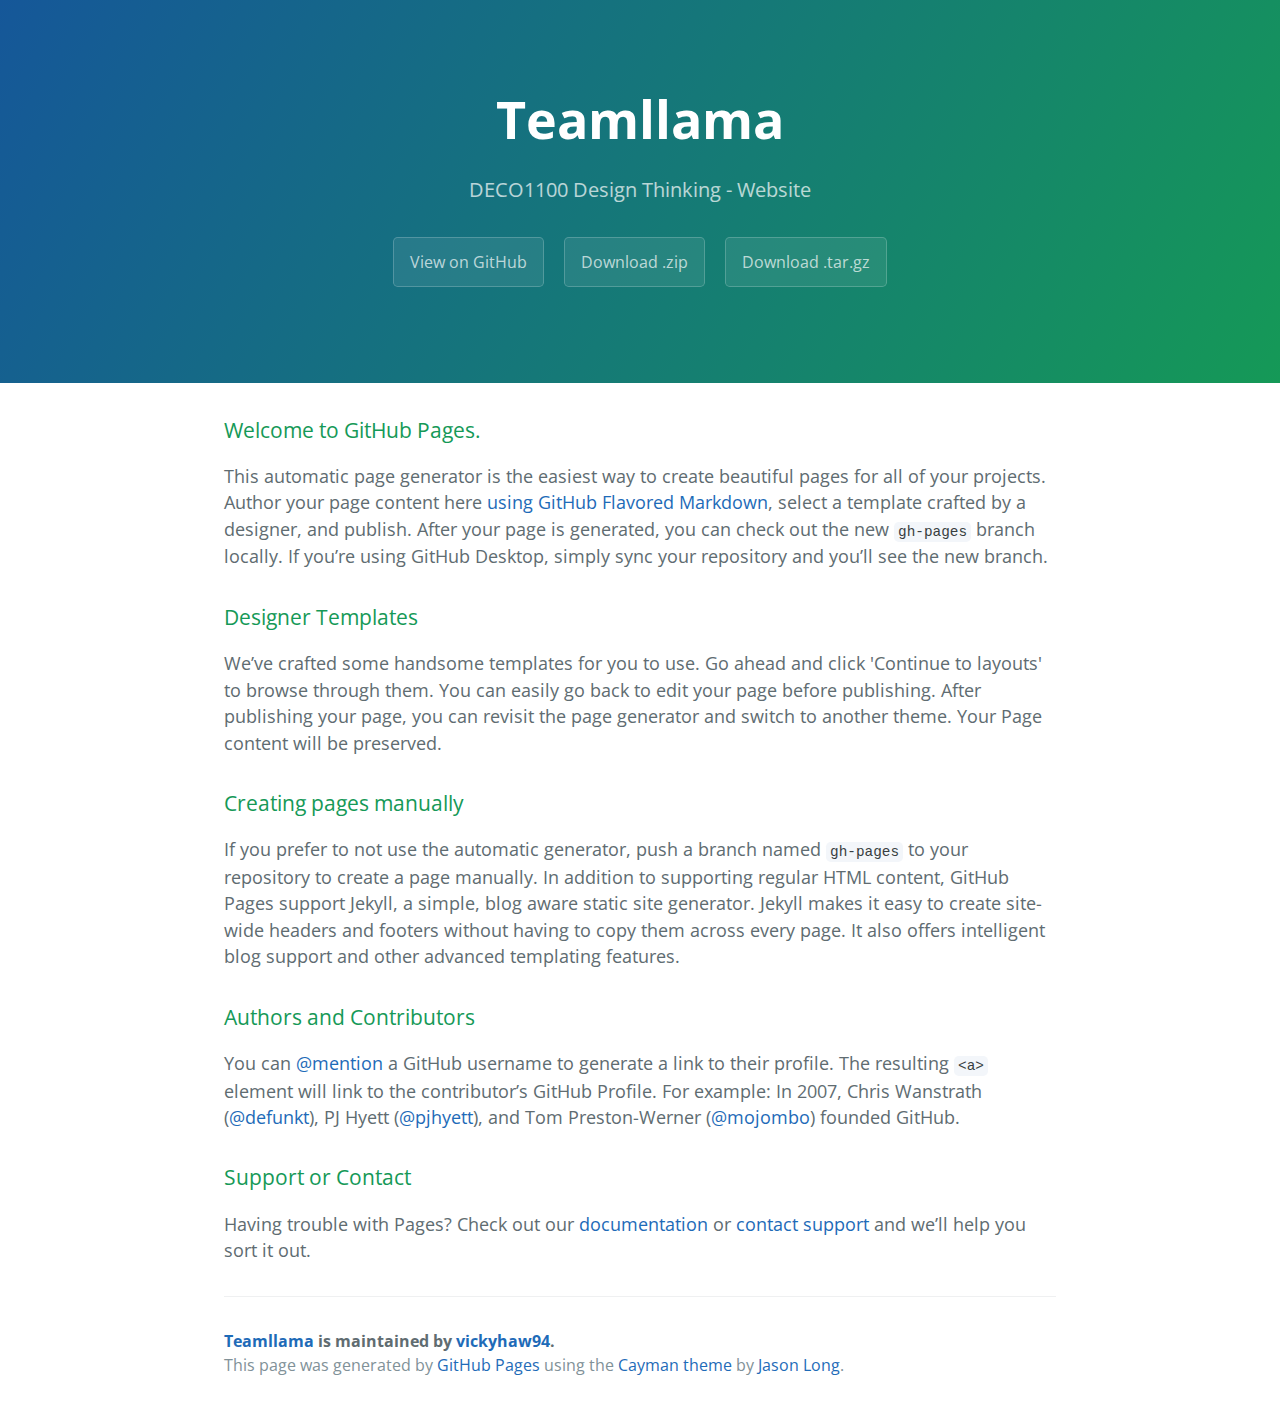
==== index.html @ f43b62ed "Create gh-pages branch via GitHub" ====
<!DOCTYPE html>
<html lang="en-us">
  <head>
    <meta charset="UTF-8">
    <title>Teamllama by vickyhaw94</title>
    <meta name="viewport" content="width=device-width, initial-scale=1">
    <link rel="stylesheet" type="text/css" href="stylesheets/normalize.css" media="screen">
    <link href='https://fonts.googleapis.com/css?family=Open+Sans:400,700' rel='stylesheet' type='text/css'>
    <link rel="stylesheet" type="text/css" href="stylesheets/stylesheet.css" media="screen">
    <link rel="stylesheet" type="text/css" href="stylesheets/github-light.css" media="screen">
  </head>
  <body>
    <section class="page-header">
      <h1 class="project-name">Teamllama</h1>
      <h2 class="project-tagline">DECO1100 Design Thinking - Website </h2>
      <a href="https://github.com/vickyhaw94/TeamLlama" class="btn">View on GitHub</a>
      <a href="https://github.com/vickyhaw94/TeamLlama/zipball/master" class="btn">Download .zip</a>
      <a href="https://github.com/vickyhaw94/TeamLlama/tarball/master" class="btn">Download .tar.gz</a>
    </section>

    <section class="main-content">
      <h3>
<a id="welcome-to-github-pages" class="anchor" href="#welcome-to-github-pages" aria-hidden="true"><span aria-hidden="true" class="octicon octicon-link"></span></a>Welcome to GitHub Pages.</h3>

<p>This automatic page generator is the easiest way to create beautiful pages for all of your projects. Author your page content here <a href="https://guides.github.com/features/mastering-markdown/">using GitHub Flavored Markdown</a>, select a template crafted by a designer, and publish. After your page is generated, you can check out the new <code>gh-pages</code> branch locally. If you’re using GitHub Desktop, simply sync your repository and you’ll see the new branch.</p>

<h3>
<a id="designer-templates" class="anchor" href="#designer-templates" aria-hidden="true"><span aria-hidden="true" class="octicon octicon-link"></span></a>Designer Templates</h3>

<p>We’ve crafted some handsome templates for you to use. Go ahead and click 'Continue to layouts' to browse through them. You can easily go back to edit your page before publishing. After publishing your page, you can revisit the page generator and switch to another theme. Your Page content will be preserved.</p>

<h3>
<a id="creating-pages-manually" class="anchor" href="#creating-pages-manually" aria-hidden="true"><span aria-hidden="true" class="octicon octicon-link"></span></a>Creating pages manually</h3>

<p>If you prefer to not use the automatic generator, push a branch named <code>gh-pages</code> to your repository to create a page manually. In addition to supporting regular HTML content, GitHub Pages support Jekyll, a simple, blog aware static site generator. Jekyll makes it easy to create site-wide headers and footers without having to copy them across every page. It also offers intelligent blog support and other advanced templating features.</p>

<h3>
<a id="authors-and-contributors" class="anchor" href="#authors-and-contributors" aria-hidden="true"><span aria-hidden="true" class="octicon octicon-link"></span></a>Authors and Contributors</h3>

<p>You can <a href="https://help.github.com/articles/basic-writing-and-formatting-syntax/#mentioning-users-and-teams" class="user-mention">@mention</a> a GitHub username to generate a link to their profile. The resulting <code>&lt;a&gt;</code> element will link to the contributor’s GitHub Profile. For example: In 2007, Chris Wanstrath (<a href="https://github.com/defunkt" class="user-mention">@defunkt</a>), PJ Hyett (<a href="https://github.com/pjhyett" class="user-mention">@pjhyett</a>), and Tom Preston-Werner (<a href="https://github.com/mojombo" class="user-mention">@mojombo</a>) founded GitHub.</p>

<h3>
<a id="support-or-contact" class="anchor" href="#support-or-contact" aria-hidden="true"><span aria-hidden="true" class="octicon octicon-link"></span></a>Support or Contact</h3>

<p>Having trouble with Pages? Check out our <a href="https://help.github.com/pages">documentation</a> or <a href="https://github.com/contact">contact support</a> and we’ll help you sort it out.</p>

      <footer class="site-footer">
        <span class="site-footer-owner"><a href="https://github.com/vickyhaw94/TeamLlama">Teamllama</a> is maintained by <a href="https://github.com/vickyhaw94">vickyhaw94</a>.</span>

        <span class="site-footer-credits">This page was generated by <a href="https://pages.github.com">GitHub Pages</a> using the <a href="https://github.com/jasonlong/cayman-theme">Cayman theme</a> by <a href="https://twitter.com/jasonlong">Jason Long</a>.</span>
      </footer>

    </section>

  
  </body>
</html>
---- stylesheets/stylesheet.css ----
* {
  box-sizing: border-box; }

body {
  padding: 0;
  margin: 0;
  font-family: "Open Sans", "Helvetica Neue", Helvetica, Arial, sans-serif;
  font-size: 16px;
  line-height: 1.5;
  color: #606c71; }

a {
  color: #1e6bb8;
  text-decoration: none; }
  a:hover {
    text-decoration: underline; }

.btn {
  display: inline-block;
  margin-bottom: 1rem;
  color: rgba(255, 255, 255, 0.7);
  background-color: rgba(255, 255, 255, 0.08);
  border-color: rgba(255, 255, 255, 0.2);
  border-style: solid;
  border-width: 1px;
  border-radius: 0.3rem;
  transition: color 0.2s, background-color 0.2s, border-color 0.2s; }
  .btn + .btn {
    margin-left: 1rem; }

.btn:hover {
  color: rgba(255, 255, 255, 0.8);
  text-decoration: none;
  background-color: rgba(255, 255, 255, 0.2);
  border-color: rgba(255, 255, 255, 0.3); }

@media screen and (min-width: 64em) {
  .btn {
    padding: 0.75rem 1rem; } }

@media screen and (min-width: 42em) and (max-width: 64em) {
  .btn {
    padding: 0.6rem 0.9rem;
    font-size: 0.9rem; } }

@media screen and (max-width: 42em) {
  .btn {
    display: block;
    width: 100%;
    padding: 0.75rem;
    font-size: 0.9rem; }
    .btn + .btn {
      margin-top: 1rem;
      margin-left: 0; } }

.page-header {
  color: #fff;
  text-align: center;
  background-color: #159957;
  background-image: linear-gradient(120deg, #155799, #159957); }

@media screen and (min-width: 64em) {
  .page-header {
    padding: 5rem 6rem; } }

@media screen and (min-width: 42em) and (max-width: 64em) {
  .page-header {
    padding: 3rem 4rem; } }

@media screen and (max-width: 42em) {
  .page-header {
    padding: 2rem 1rem; } }

.project-name {
  margin-top: 0;
  margin-bottom: 0.1rem; }

@media screen and (min-width: 64em) {
  .project-name {
    font-size: 3.25rem; } }

@media screen and (min-width: 42em) and (max-width: 64em) {
  .project-name {
    font-size: 2.25rem; } }

@media screen and (max-width: 42em) {
  .project-name {
    font-size: 1.75rem; } }

.project-tagline {
  margin-bottom: 2rem;
  font-weight: normal;
  opacity: 0.7; }

@media screen and (min-width: 64em) {
  .project-tagline {
    font-size: 1.25rem; } }

@media screen and (min-width: 42em) and (max-width: 64em) {
  .project-tagline {
    font-size: 1.15rem; } }

@media screen and (max-width: 42em) {
  .project-tagline {
    font-size: 1rem; } }

.main-content :first-child {
  margin-top: 0; }
.main-content img {
  max-width: 100%; }
.main-content h1, .main-content h2, .main-content h3, .main-content h4, .main-content h5, .main-content h6 {
  margin-top: 2rem;
  margin-bottom: 1rem;
  font-weight: normal;
  color: #159957; }
.main-content p {
  margin-bottom: 1em; }
.main-content code {
  padding: 2px 4px;
  font-family: Consolas, "Liberation Mono", Menlo, Courier, monospace;
  font-size: 0.9rem;
  color: #383e41;
  background-color: #f3f6fa;
  border-radius: 0.3rem; }
.main-content pre {
  padding: 0.8rem;
  margin-top: 0;
  margin-bottom: 1rem;
  font: 1rem Consolas, "Liberation Mono", Menlo, Courier, monospace;
  color: #567482;
  word-wrap: normal;
  background-color: #f3f6fa;
  border: solid 1px #dce6f0;
  border-radius: 0.3rem; }
  .main-content pre > code {
    padding: 0;
    margin: 0;
    font-size: 0.9rem;
    color: #567482;
    word-break: normal;
    white-space: pre;
    background: transparent;
    border: 0; }
.main-content .highlight {
  margin-bottom: 1rem; }
  .main-content .highlight pre {
    margin-bottom: 0;
    word-break: normal; }
.main-content .highlight pre, .main-content pre {
  padding: 0.8rem;
  overflow: auto;
  font-size: 0.9rem;
  line-height: 1.45;
  border-radius: 0.3rem; }
.main-content pre code, .main-content pre tt {
  display: inline;
  max-width: initial;
  padding: 0;
  margin: 0;
  overflow: initial;
  line-height: inherit;
  word-wrap: normal;
  background-color: transparent;
  border: 0; }
  .main-content pre code:before, .main-content pre code:after, .main-content pre tt:before, .main-content pre tt:after {
    content: normal; }
.main-content ul, .main-content ol {
  margin-top: 0; }
.main-content blockquote {
  padding: 0 1rem;
  margin-left: 0;
  color: #819198;
  border-left: 0.3rem solid #dce6f0; }
  .main-content blockquote > :first-child {
    margin-top: 0; }
  .main-content blockquote > :last-child {
    margin-bottom: 0; }
.main-content table {
  display: block;
  width: 100%;
  overflow: auto;
  word-break: normal;
  word-break: keep-all; }
  .main-content table th {
    font-weight: bold; }
  .main-content table th, .main-content table td {
    padding: 0.5rem 1rem;
    border: 1px solid #e9ebec; }
.main-content dl {
  padding: 0; }
  .main-content dl dt {
    padding: 0;
    margin-top: 1rem;
    font-size: 1rem;
    font-weight: bold; }
  .main-content dl dd {
    padding: 0;
    margin-bottom: 1rem; }
.main-content hr {
  height: 2px;
  padding: 0;
  margin: 1rem 0;
  background-color: #eff0f1;
  border: 0; }

@media screen and (min-width: 64em) {
  .main-content {
    max-width: 64rem;
    padding: 2rem 6rem;
    margin: 0 auto;
    font-size: 1.1rem; } }

@media screen and (min-width: 42em) and (max-width: 64em) {
  .main-content {
    padding: 2rem 4rem;
    font-size: 1.1rem; } }

@media screen and (max-width: 42em) {
  .main-content {
    padding: 2rem 1rem;
    font-size: 1rem; } }

.site-footer {
  padding-top: 2rem;
  margin-top: 2rem;
  border-top: solid 1px #eff0f1; }

.site-footer-owner {
  display: block;
  font-weight: bold; }

.site-footer-credits {
  color: #819198; }

@media screen and (min-width: 64em) {
  .site-footer {
    font-size: 1rem; } }

@media screen and (min-width: 42em) and (max-width: 64em) {
  .site-footer {
    font-size: 1rem; } }

@media screen and (max-width: 42em) {
  .site-footer {
    font-size: 0.9rem; } }
---- stylesheets/github-light.css ----
/*
   Copyright 2014 GitHub Inc.

   Licensed under the Apache License, Version 2.0 (the "License");
   you may not use this file except in compliance with the License.
   You may obtain a copy of the License at

       http://www.apache.org/licenses/LICENSE-2.0

   Unless required by applicable law or agreed to in writing, software
   distributed under the License is distributed on an "AS IS" BASIS,
   WITHOUT WARRANTIES OR CONDITIONS OF ANY KIND, either express or implied.
   See the License for the specific language governing permissions and
   limitations under the License.

*/

.pl-c /* comment */ {
  color: #969896;
}

.pl-c1      /* constant, markup.raw, meta.diff.header, meta.module-reference, meta.property-name, support, support.constant, support.variable, variable.other.constant */,
.pl-s .pl-v /* string variable */ {
  color: #0086b3;
}

.pl-e  /* entity */,
.pl-en /* entity.name */ {
  color: #795da3;
}

.pl-s .pl-s1 /* string source */,
.pl-smi      /* storage.modifier.import, storage.modifier.package, storage.type.java, variable.other, variable.parameter.function */ {
  color: #333;
}

.pl-ent /* entity.name.tag */ {
  color: #63a35c;
}

.pl-k /* keyword, storage, storage.type */ {
  color: #a71d5d;
}

.pl-pds              /* punctuation.definition.string, string.regexp.character-class */,
.pl-s                /* string */,
.pl-s .pl-pse .pl-s1 /* string punctuation.section.embedded source */,
.pl-sr               /* string.regexp */,
.pl-sr .pl-cce       /* string.regexp constant.character.escape */,
.pl-sr .pl-sra       /* string.regexp string.regexp.arbitrary-repitition */,
.pl-sr .pl-sre       /* string.regexp source.ruby.embedded */ {
  color: #183691;
}

.pl-v /* variable */ {
  color: #ed6a43;
}

.pl-id /* invalid.deprecated */ {
  color: #b52a1d;
}

.pl-ii /* invalid.illegal */ {
  background-color: #b52a1d;
  color: #f8f8f8;
}

.pl-sr .pl-cce /* string.regexp constant.character.escape */ {
  color: #63a35c;
  font-weight: bold;
}

.pl-ml /* markup.list */ {
  color: #693a17;
}

.pl-mh        /* markup.heading */,
.pl-mh .pl-en /* markup.heading entity.name */,
.pl-ms        /* meta.separator */ {
  color: #1d3e81;
  font-weight: bold;
}

.pl-mq /* markup.quote */ {
  color: #008080;
}

.pl-mi /* markup.italic */ {
  color: #333;
  font-style: italic;
}

.pl-mb /* markup.bold */ {
  color: #333;
  font-weight: bold;
}

.pl-md /* markup.deleted, meta.diff.header.from-file */ {
  background-color: #ffecec;
  color: #bd2c00;
}

.pl-mi1 /* markup.inserted, meta.diff.header.to-file */ {
  background-color: #eaffea;
  color: #55a532;
}

.pl-mdr /* meta.diff.range */ {
  color: #795da3;
  font-weight: bold;
}

.pl-mo /* meta.output */ {
  color: #1d3e81;
}
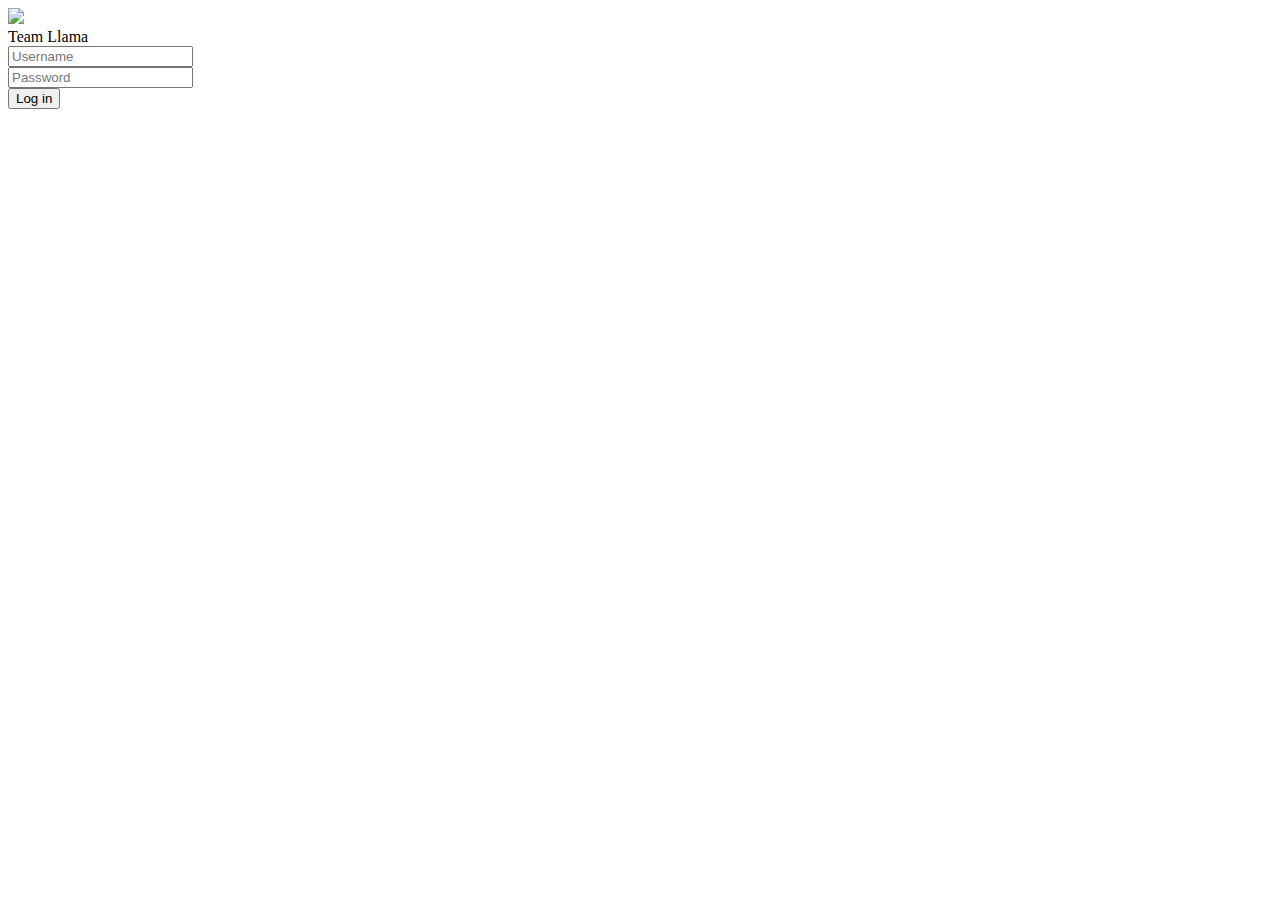
==== commit c33e30db: "test" ====
--- a/index.html
+++ b/index.html
@@ -1,57 +1,54 @@
 <!DOCTYPE html>
-<html lang="en-us">
-  <head>
-    <meta charset="UTF-8">
-    <title>Teamllama by vickyhaw94</title>
-    <meta name="viewport" content="width=device-width, initial-scale=1">
-    <link rel="stylesheet" type="text/css" href="stylesheets/normalize.css" media="screen">
-    <link href='https://fonts.googleapis.com/css?family=Open+Sans:400,700' rel='stylesheet' type='text/css'>
-    <link rel="stylesheet" type="text/css" href="stylesheets/stylesheet.css" media="screen">
-    <link rel="stylesheet" type="text/css" href="stylesheets/github-light.css" media="screen">
-  </head>
-  <body>
-    <section class="page-header">
-      <h1 class="project-name">Teamllama</h1>
-      <h2 class="project-tagline">DECO1100 Design Thinking - Website </h2>
-      <a href="https://github.com/vickyhaw94/TeamLlama" class="btn">View on GitHub</a>
-      <a href="https://github.com/vickyhaw94/TeamLlama/zipball/master" class="btn">Download .zip</a>
-      <a href="https://github.com/vickyhaw94/TeamLlama/tarball/master" class="btn">Download .tar.gz</a>
-    </section>
+<html lang="en">
+<!--Head-->
+<head>
+	<?php
+		require 'all_require.php';
+	?>
+</head>
 
-    <section class="main-content">
-      <h3>
-<a id="welcome-to-github-pages" class="anchor" href="#welcome-to-github-pages" aria-hidden="true"><span aria-hidden="true" class="octicon octicon-link"></span></a>Welcome to GitHub Pages.</h3>
+<!--Body content-->
+<body>
+	
+<div class="container">    
+    <div class="login col-md-6 col-md-offset-3 col-sm-6 col-sm-offset-3"> 
+		<div class="index_image">
+			 <img src="img/llama.png">
+		</div>
+        <div class="panel panel-primary" >
+            <div class="panel-heading">
+                <div class="text-center">Team Llama</div>
+            </div>     
 
-<p>This automatic page generator is the easiest way to create beautiful pages for all of your projects. Author your page content here <a href="https://guides.github.com/features/mastering-markdown/">using GitHub Flavored Markdown</a>, select a template crafted by a designer, and publish. After your page is generated, you can check out the new <code>gh-pages</code> branch locally. If you’re using GitHub Desktop, simply sync your repository and you’ll see the new branch.</p>
+            <div class="panel-body" >
 
-<h3>
-<a id="designer-templates" class="anchor" href="#designer-templates" aria-hidden="true"><span aria-hidden="true" class="octicon octicon-link"></span></a>Designer Templates</h3>
+                <form name="form" id="form" class="form-horizontal" enctype="multipart/form-data" method="POST" action="login.php">
+                   
+                    <div class="input-group">
+						<span class="input-group-addon"><span class="glyphicon glyphicon-user" aria-hidden="true"></span></span>
+                        <input id="user" type="text" class="form-control" name="username"  placeholder="Username">                                        
+                    </div>
 
-<p>We’ve crafted some handsome templates for you to use. Go ahead and click 'Continue to layouts' to browse through them. You can easily go back to edit your page before publishing. After publishing your page, you can revisit the page generator and switch to another theme. Your Page content will be preserved.</p>
+                    <div class="input-group">
+                        <span class="input-group-addon"><i class="glyphicon glyphicon-lock"></i></span>
+                        <input id="password" type="password" class="form-control" name="password" placeholder="Password">
+                    </div>                                                                  
 
-<h3>
-<a id="creating-pages-manually" class="anchor" href="#creating-pages-manually" aria-hidden="true"><span aria-hidden="true" class="octicon octicon-link"></span></a>Creating pages manually</h3>
+                    <div class="form-group">
+                        <!-- Button -->
+                        <div class="col-sm-12 controls">
+                            <button type="submit" href="#" class="btn btn-primary pull-right"><i class="glyphicon glyphicon-log-in"></i> Log in</button>                          
+                        </div>
+                    </div>
 
-<p>If you prefer to not use the automatic generator, push a branch named <code>gh-pages</code> to your repository to create a page manually. In addition to supporting regular HTML content, GitHub Pages support Jekyll, a simple, blog aware static site generator. Jekyll makes it easy to create site-wide headers and footers without having to copy them across every page. It also offers intelligent blog support and other advanced templating features.</p>
+                </form>     
+            </div>                     
+        </div>  
+    </div>
+</div>
 
-<h3>
-<a id="authors-and-contributors" class="anchor" href="#authors-and-contributors" aria-hidden="true"><span aria-hidden="true" class="octicon octicon-link"></span></a>Authors and Contributors</h3>
-
-<p>You can <a href="https://help.github.com/articles/basic-writing-and-formatting-syntax/#mentioning-users-and-teams" class="user-mention">@mention</a> a GitHub username to generate a link to their profile. The resulting <code>&lt;a&gt;</code> element will link to the contributor’s GitHub Profile. For example: In 2007, Chris Wanstrath (<a href="https://github.com/defunkt" class="user-mention">@defunkt</a>), PJ Hyett (<a href="https://github.com/pjhyett" class="user-mention">@pjhyett</a>), and Tom Preston-Werner (<a href="https://github.com/mojombo" class="user-mention">@mojombo</a>) founded GitHub.</p>
-
-<h3>
-<a id="support-or-contact" class="anchor" href="#support-or-contact" aria-hidden="true"><span aria-hidden="true" class="octicon octicon-link"></span></a>Support or Contact</h3>
-
-<p>Having trouble with Pages? Check out our <a href="https://help.github.com/pages">documentation</a> or <a href="https://github.com/contact">contact support</a> and we’ll help you sort it out.</p>
-
-      <footer class="site-footer">
-        <span class="site-footer-owner"><a href="https://github.com/vickyhaw94/TeamLlama">Teamllama</a> is maintained by <a href="https://github.com/vickyhaw94">vickyhaw94</a>.</span>
-
-        <span class="site-footer-credits">This page was generated by <a href="https://pages.github.com">GitHub Pages</a> using the <a href="https://github.com/jasonlong/cayman-theme">Cayman theme</a> by <a href="https://twitter.com/jasonlong">Jason Long</a>.</span>
-      </footer>
-
-    </section>
-
-  
-  </body>
-</html>
+<!-- script references -->
+<script src="//ajax.googleapis.com/ajax/libs/jquery/2.0.2/jquery.min.js"></script>
+<script src="js/bootstrap.min.js"></script>
+</body>
+</html>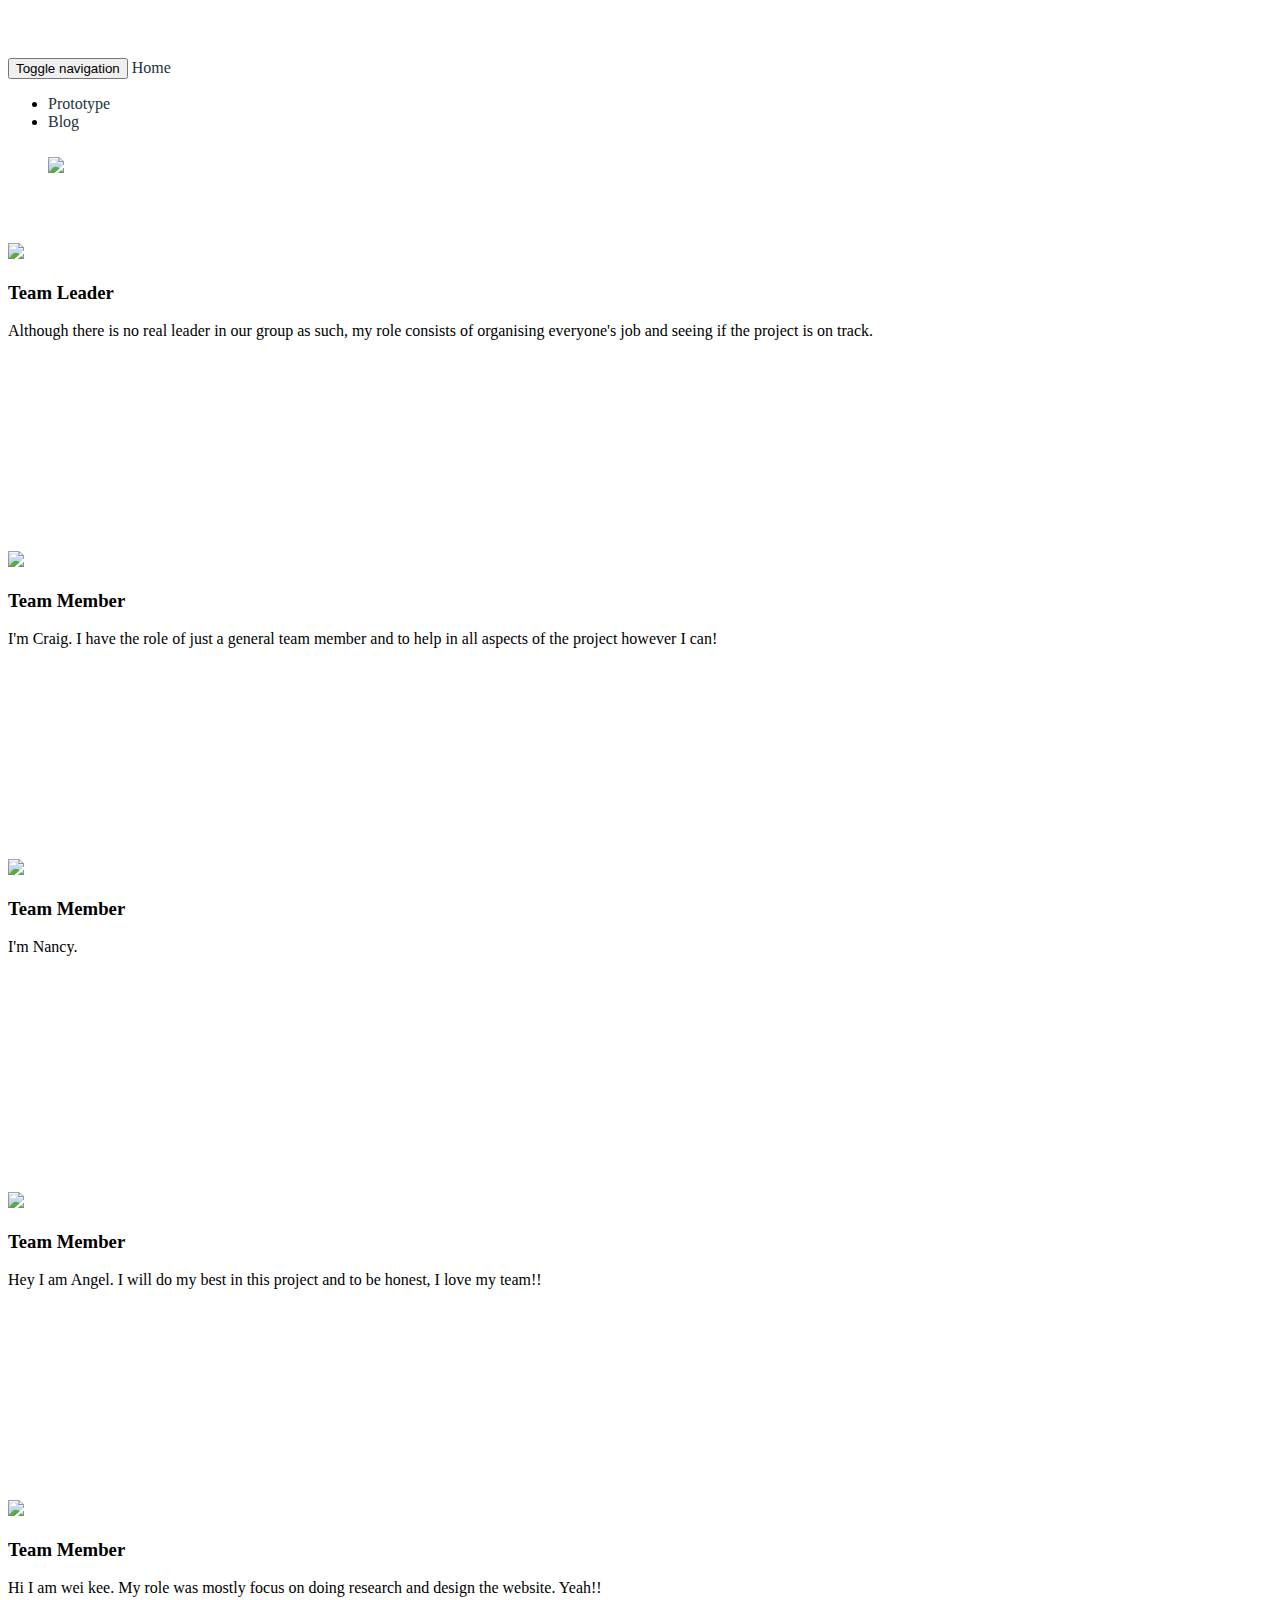
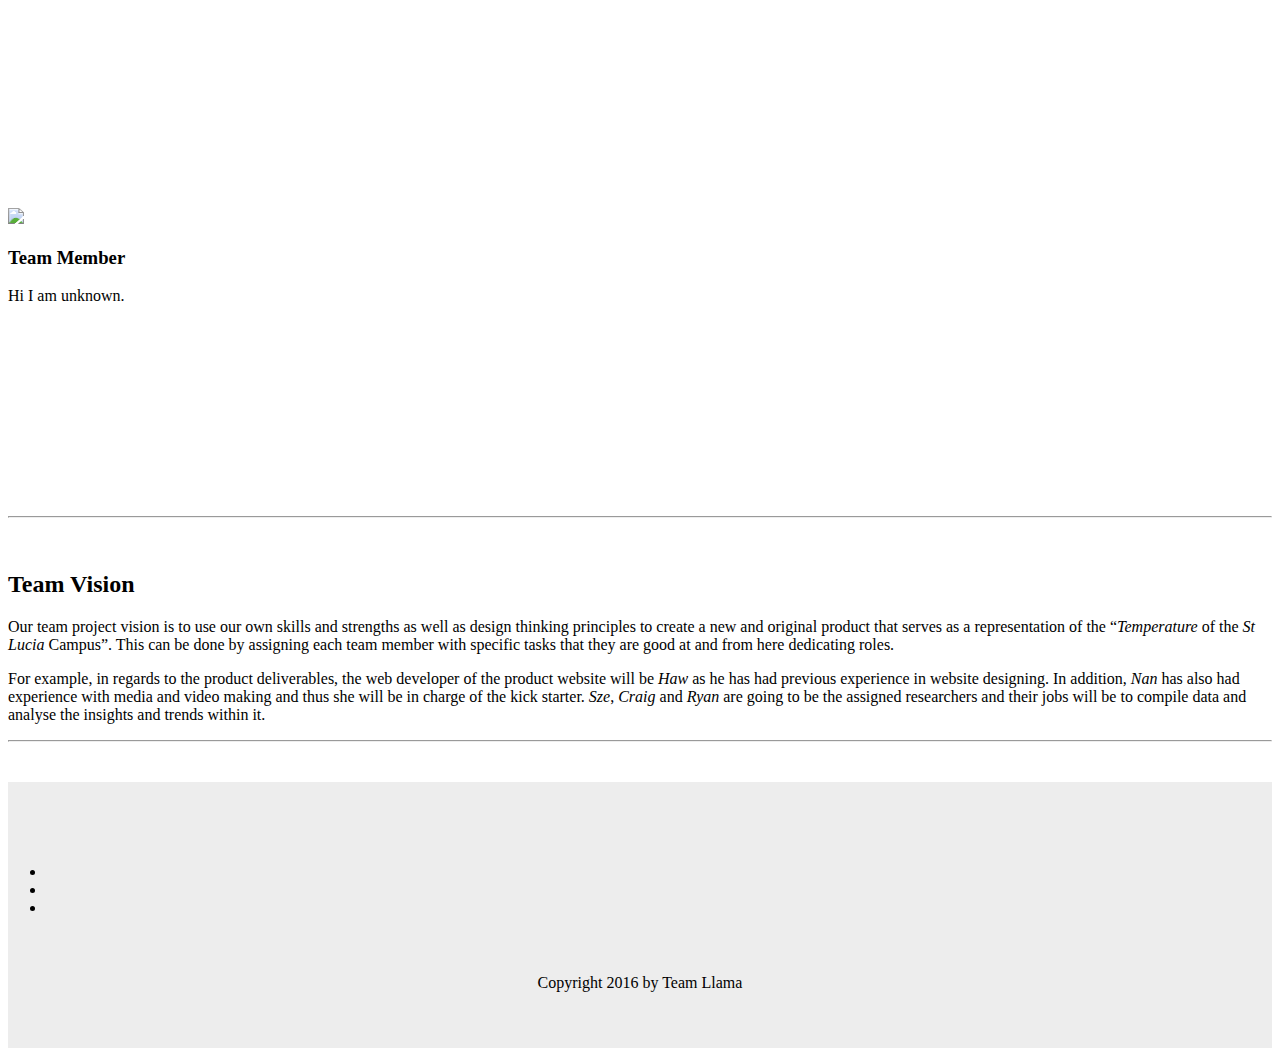
==== commit 4390203b: "update the link rel icon fixed the youtube link" ====
--- a/index.html
+++ b/index.html
@@ -2,53 +2,169 @@
 <html lang="en">
 <!--Head-->
 <head>
-	<?php
-		require 'all_require.php';
-	?>
+	<meta http-equiv="content-type" content="text/html; charset=UTF-8">
+	<meta charset="utf-8">
+	<title>DECO1100 Design Thinking</title>
+	<link href="css/bootstrap.min.css" rel="stylesheet">
+	<link href="//netdna.bootstrapcdn.com/font-awesome/3.2.1/css/font-awesome.min.css" rel="stylesheet">
+	<link href="css/font-awesome.css" rel="stylesheet">
+	<link href="css/font-awesome.min.css" rel="stylesheet">
+	<link href="css/typicons.min.css" rel="stylesheet">
+	<link href="css/styles.css" rel="stylesheet">
+	<link rel="icon" href="img/llama2.jpg">
 </head>
 
 <!--Body content-->
 <body>
+<header class="navbar navbar-default navbar-fixed-top" role="banner">
+  <div class="container">
+    <div class="navbar-header">
+      <button class="navbar-toggle" type="button" data-toggle="collapse" data-target=".navbar-collapse">
+        <span class="sr-only">Toggle navigation</span>
+        <span class="icon-bar"></span>
+        <span class="icon-bar"></span>
+        <span class="icon-bar"></span>
+      </button>
+      <a href="index.html" class="navbar-brand">Home</a>
+    </div>
+    <nav class="collapse navbar-collapse" role="navigation">
+      <ul class="nav navbar-nav">
+        <li>
+          <a href="prototype.html">Prototype</a>
+        </li>
+        <li>
+          <a href="blog.html">Blog</a>
+        </li>
+      </ul>
+      <ul class="nav navbar-right navbar-nav">
 	
-<div class="container">    
-    <div class="login col-md-6 col-md-offset-3 col-sm-6 col-sm-offset-3"> 
-		<div class="index_image">
-			 <img src="img/llama.png">
-		</div>
-        <div class="panel panel-primary" >
-            <div class="panel-heading">
-                <div class="text-center">Team Llama</div>
-            </div>     
+		
+        <img src="img/llama2.jpg" class="img-circle" style="padding-top:10px">
+      </ul>
+    </nav>
+  </div>
+</header>
 
-            <div class="panel-body" >
-
-                <form name="form" id="form" class="form-horizontal" enctype="multipart/form-data" method="POST" action="login.php">
-                   
-                    <div class="input-group">
-						<span class="input-group-addon"><span class="glyphicon glyphicon-user" aria-hidden="true"></span></span>
-                        <input id="user" type="text" class="form-control" name="username"  placeholder="Username">                                        
-                    </div>
-
-                    <div class="input-group">
-                        <span class="input-group-addon"><i class="glyphicon glyphicon-lock"></i></span>
-                        <input id="password" type="password" class="form-control" name="password" placeholder="Password">
-                    </div>                                                                  
-
-                    <div class="form-group">
-                        <!-- Button -->
-                        <div class="col-sm-12 controls">
-                            <button type="submit" href="#" class="btn btn-primary pull-right"><i class="glyphicon glyphicon-log-in"></i> Log in</button>                          
-                        </div>
-                    </div>
-
-                </form>     
-            </div>                     
-        </div>  
+<!--Member information-->
+<div class="container" id="members">
+	<div class="row"><!--Outside box-->
+    <div class="row">
+      <div class="col-sm-6 col-md-4">
+        <div class="thumbnail">
+          <img src="img/leader.jpg"  class="img-circle" style="max-width:100px">
+          <div class="caption">
+            <h3>Team Leader</h3>
+            <p>
+                Although there is no real leader in our group as such, my role consists of organising everyone's job and seeing if the project is on track.
+            </p>
+          </div>
+        </div>
+      </div>
+	
+	<div class="col-sm-6 col-md-4">
+        <div class="thumbnail">
+          <img src="img/craig.jpg" class="img-circle" style="max-width:120px">
+          <div class="caption">
+            <h3>Team Member</h3>
+            <p>
+                I'm Craig. I have the role of just a general team member and to help in all aspects of the project however I can!
+            </p>
+          </div>
+        </div>
+      </div>
+		
+	<div class="col-sm-6 col-md-4">
+        <div class="thumbnail">
+          <img src="img/zn.jpg" class="img-circle" style="max-width:120px">
+          <div class="caption">
+            <h3>Team Member</h3>
+            <p>
+                I'm Nancy. 
+            </p>
+          </div>
+        </div>
+     </div>	
+    </div>
+	
+<!--Another row-->
+	<div class="row">
+      <div class="col-sm-6 col-md-4">
+        <div class="thumbnail">
+          <img src="img/angel1.jpg.png" class="img-circle" style="max-width:120px">
+          <div class="caption">
+            <h3>Team Member</h3>
+            <p>
+               Hey I am Angel. I will do my best in this project and to be honest, I love my team!!
+            </p>
+          </div>
+        </div>
+      </div>
+	
+	<div class="col-sm-6 col-md-4">
+        <div class="thumbnail">
+          <img src="img/wkcartoon.jpg" class="img-circle" style="max-width:300px">
+          <div class="caption">
+            <h3>Team Member</h3>
+            <p>
+              Hi I am wei kee. My role was mostly focus on doing research and design the website. Yeah!!
+            </p>
+          </div>
+        </div>
+      </div>
+		
+	<div class="col-sm-6 col-md-4">
+        <div class="thumbnail">
+          <img src="img/grey.jpg" class="img-circle" style="max-width:120px">
+          <div class="caption">
+            <h3>Team Member</h3>
+            <p>
+               Hi I am unknown.
+            </p>
+          </div>
+        </div>
+      </div>
+		
     </div>
 </div>
+</div>                                  
+<hr>
 
+<!--Team Vision -->
+<div class="teamVision">
+	<div class="row row-content">
+		<div class="col-xs-12 col-sm-6 col-lg-8 col-md-offset-2">
+            <h2>Team Vision</h2>
+			<p>Our team project vision is to use our own skills and strengths as well as design thinking principles to create a new and original product that serves as a representation of the “<em>Temperature</em> of the <em>St Lucia</em> Campus”. This can be done by assigning each team member with specific tasks that they are good at and from here dedicating roles.</p>
+			<p>For example, in regards to the product deliverables, the web developer of the product website will be <em>Haw</em> as he has had previous experience in website designing. In addition, <em>Nan</em> has also had experience with media and video making and thus she will be in charge of the kick starter. <em>Sze</em>, <em>Craig</em> and <em>Ryan</em> are going to be the assigned researchers and their jobs will be to compile data and analyse the insights and trends within it.</p>
+		</div>
+	</div>
+</div>
+<hr>
+
+<!--Footer-->
+<footer>
+  <div class="container">
+		<div class="row">
+		  <div class="col-md-2 col-md-offset-5">
+			<ul class="list-inline" style="padding-left:38px;">
+			  <li><a href="https://www.facebook.com/groups/1680524958901735/?ref=bookmarks"><i class="icon-facebook icon-2x"></i></a></li>
+			  <li><a href="https://drive.google.com/folderview?id=0Bx8j3vmmwFOWUHJDcFlGd3VKSGs&ths=true&usp=docs_home&ddrp=1#"><i class="icon-google-plus icon-2x"></i></a></li>
+			  <li><a href="https://github.com/vickyhaw94/TeamLlama"><i class="icon-github icon-2x"></i></a></li>
+			</ul>
+		  </div>
+
+			<div class="row">
+		  		<div class="col-md-4 col-md-offset-4">
+			  		<p style="text-align:center">Copyright 2016 by Team Llama <i class="icon-thumbs-up"></i></p>      
+		  		</div>
+			</div>
+	  </div>
+	</div>
+</footer>
+	
 <!-- script references -->
 <script src="//ajax.googleapis.com/ajax/libs/jquery/2.0.2/jquery.min.js"></script>
 <script src="js/bootstrap.min.js"></script>
+	
 </body>
 </html>--- a/css/styles.css
+++ b/css/styles.css
@@ -0,0 +1,136 @@
+.navbar-form input, .form-inline input {
+  width:auto;
+}
+
+body {
+  padding-top:50px;
+}
+
+footer {
+  margin-top:40px;
+  padding-top:40px;
+  padding-bottom:40px;
+  background-color:#ededed;
+}
+
+
+#masthead {
+  min-height:199px;
+}
+
+#masthead h1 {
+  font-size: 55px;
+  line-height: 1;
+  margin-top:50px;
+}
+
+#masthead .well {
+  margin-top:31px;
+  min-height:127px;
+}
+
+.navbar.affix {
+  position:fixed;
+  top:0;
+  width:100%;
+}
+
+.story-img {
+  margin-top:25%;
+  display:block;
+}
+
+a,a:hover {
+  color:#223344;
+  text-decoration:none;
+}
+
+.icon-bar {
+  background-color:#fff;
+}
+
+@media screen and (min-width: 768px) {
+  #masthead h1 {
+    font-size: 80px;
+  }
+}
+
+.dropdown-menu {
+  min-width: 250px;
+}
+
+.panel {
+  border-color:transparent;
+  border-radius:0;
+}
+
+.thumbnail {
+  margin-bottom:8px;
+}
+
+.img-container {
+  overflow:hidden;
+  height:170px;
+}
+
+.img-container img {
+  min-width:280px;
+  min-height:180px;
+  max-width:380px;
+  max-height:280px;
+}
+
+.txt-container {
+  overflow:hidden;
+  height:100px;
+}
+
+.panel .lead {
+  overflow:hidden;
+  height:90px;
+}
+
+.label-float{
+  margin:0 auto;
+  position: absolute;
+  top: 0;
+  z-index: 1;
+  width:100%;
+  opacity:.9;
+  padding:6px;
+  color:#fff;
+}
+    
+.btn-twitter {background-color:#4099FF;color:#fff;}
+.btn-facebook {background-color:#3B5998;color:#fff;}
+.btn-google-plus {background-color:#d34836;color:#fff;}
+
+.btn-twitter:hover {background-color:#3088FF;color:#62BBFF;}
+.btn-facebook:hover {background-color:#2A4998;color:#4C6BBA;}
+.btn-google-plus:hover {background-color:#C23836;color:#E45A58;}
+
+.thumbnail{
+	height:300px;
+}
+
+.thumbnail > img{
+	height:100px;
+}
+
+.row{
+	padding-top: 25px;
+}
+
+.login .input-group{
+	margin:5px;
+}
+.index_image{
+	text-align: center;
+}
+.login{
+	margin-top:15%;
+}
+.extend{
+	padding-bottom: 1000px;
+}
+
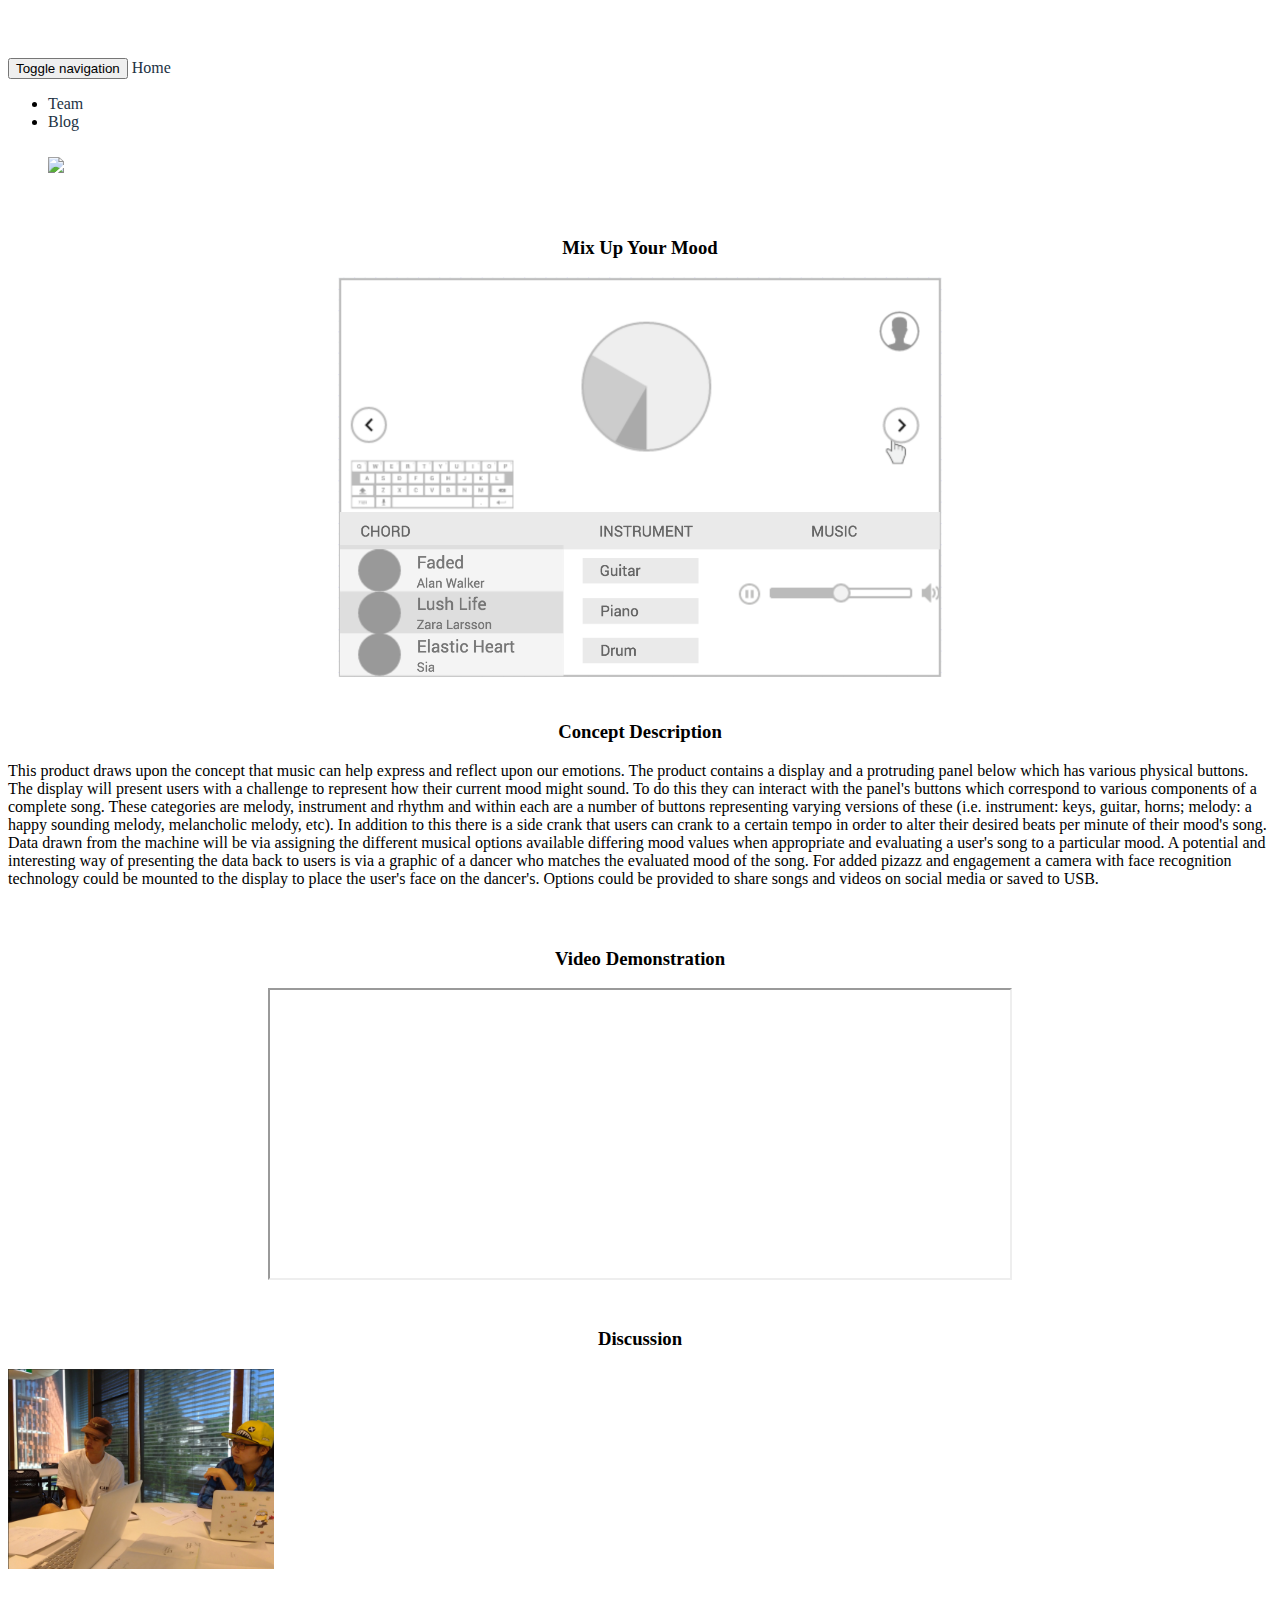
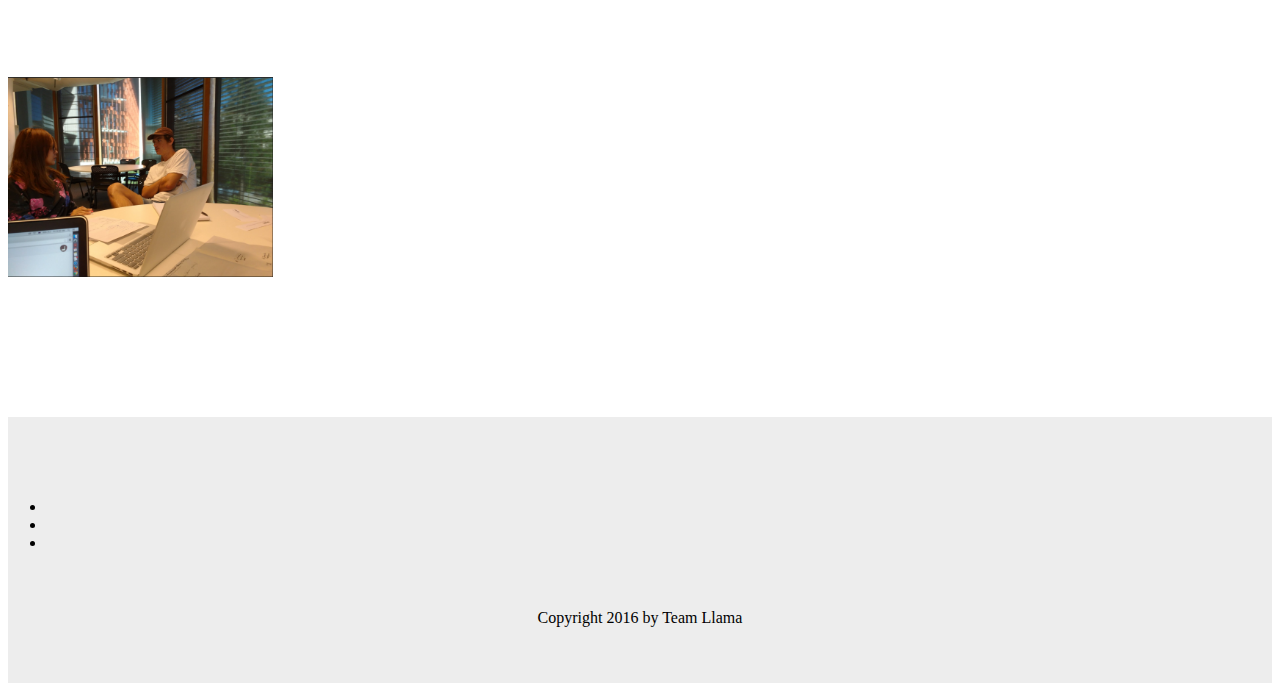
==== commit c944b044: "delete the prototype html and change to team html" ====
--- a/index.html
+++ b/index.html
@@ -30,117 +30,57 @@
     <nav class="collapse navbar-collapse" role="navigation">
       <ul class="nav navbar-nav">
         <li>
-          <a href="prototype.html">Prototype</a>
+          <a href="team.html">Team</a>
         </li>
         <li>
           <a href="blog.html">Blog</a>
         </li>
       </ul>
       <ul class="nav navbar-right navbar-nav">
-	
-		
         <img src="img/llama2.jpg" class="img-circle" style="padding-top:10px">
       </ul>
     </nav>
   </div>
 </header>
 
-<!--Member information-->
-<div class="container" id="members">
-	<div class="row"><!--Outside box-->
-    <div class="row">
-      <div class="col-sm-6 col-md-4">
-        <div class="thumbnail">
-          <img src="img/leader.jpg"  class="img-circle" style="max-width:100px">
-          <div class="caption">
-            <h3>Team Leader</h3>
-            <p>
-                Although there is no real leader in our group as such, my role consists of organising everyone's job and seeing if the project is on track.
-            </p>
-          </div>
-        </div>
-      </div>
+<div class="container">
+	<div class="row">
+		<h3 style="text-align:center">Mix Up Your Mood</h3>
+		<img src="img/indexpic.png" style="height:400px; margin: 0 auto; display:block;"> 
+	</div>
 	
-	<div class="col-sm-6 col-md-4">
-        <div class="thumbnail">
-          <img src="img/craig.jpg" class="img-circle" style="max-width:120px">
-          <div class="caption">
-            <h3>Team Member</h3>
-            <p>
-                I'm Craig. I have the role of just a general team member and to help in all aspects of the project however I can!
-            </p>
-          </div>
-        </div>
-      </div>
-		
-	<div class="col-sm-6 col-md-4">
-        <div class="thumbnail">
-          <img src="img/zn.jpg" class="img-circle" style="max-width:120px">
-          <div class="caption">
-            <h3>Team Member</h3>
-            <p>
-                I'm Nancy. 
-            </p>
-          </div>
-        </div>
-     </div>	
-    </div>
+	<div class="row">
+		<h3 style="text-align:center">Concept Description</h3>
+		<p class="col-md-8 col-md-offset-2">This product draws upon the concept that music can help express and reflect upon our emotions. The product contains a display and a protruding panel below which has various physical buttons. The display will present users with a challenge to represent how their current mood might sound. To do this they can interact with the panel's buttons which correspond to various components of a complete song. These categories are melody, instrument and rhythm and within each are a number of buttons representing varying versions of these (i.e. instrument: keys, guitar, horns; melody: a happy sounding melody, melancholic melody, etc). In addition to this there is a side crank that users can crank to a certain tempo in order to alter their desired beats per minute of their mood's song. Data drawn from the machine will be via assigning the different musical options available differing mood values when appropriate and evaluating a user's song to a particular mood. A potential and interesting way of presenting the data back to users is via a graphic of a dancer who matches the evaluated mood of the song. For added pizazz and engagement a camera with face recognition technology could be mounted to the display to place the user's face on the dancer's. Options could be provided to share songs and videos on social media or saved to USB.</p>
+	</div>
 	
-<!--Another row-->
 	<div class="row">
-      <div class="col-sm-6 col-md-4">
-        <div class="thumbnail">
-          <img src="img/angel1.jpg.png" class="img-circle" style="max-width:120px">
-          <div class="caption">
-            <h3>Team Member</h3>
-            <p>
-               Hey I am Angel. I will do my best in this project and to be honest, I love my team!!
-            </p>
-          </div>
-        </div>
-      </div>
+		<h3 style="text-align:center">Video Demonstration</h3>
+		<div class="indexVideo" style="text-align:center;">
+			<iframe width="740" height="288"
+				src="https://www.youtube.com/embed/BOLobmhdzVQ">
+			</iframe>
+		</div>
+	</div>
 	
-	<div class="col-sm-6 col-md-4">
-        <div class="thumbnail">
-          <img src="img/wkcartoon.jpg" class="img-circle" style="max-width:300px">
-          <div class="caption">
-            <h3>Team Member</h3>
-            <p>
-              Hi I am wei kee. My role was mostly focus on doing research and design the website. Yeah!!
-            </p>
-          </div>
-        </div>
-      </div>
-		
-	<div class="col-sm-6 col-md-4">
-        <div class="thumbnail">
-          <img src="img/grey.jpg" class="img-circle" style="max-width:120px">
-          <div class="caption">
-            <h3>Team Member</h3>
-            <p>
-               Hi I am unknown.
-            </p>
-          </div>
-        </div>
-      </div>
-		
-    </div>
-</div>
-</div>                                  
-<hr>
-
-<!--Team Vision -->
-<div class="teamVision">
-	<div class="row row-content">
-		<div class="col-xs-12 col-sm-6 col-lg-8 col-md-offset-2">
-            <h2>Team Vision</h2>
-			<p>Our team project vision is to use our own skills and strengths as well as design thinking principles to create a new and original product that serves as a representation of the “<em>Temperature</em> of the <em>St Lucia</em> Campus”. This can be done by assigning each team member with specific tasks that they are good at and from here dedicating roles.</p>
-			<p>For example, in regards to the product deliverables, the web developer of the product website will be <em>Haw</em> as he has had previous experience in website designing. In addition, <em>Nan</em> has also had experience with media and video making and thus she will be in charge of the kick starter. <em>Sze</em>, <em>Craig</em> and <em>Ryan</em> are going to be the assigned researchers and their jobs will be to compile data and analyse the insights and trends within it.</p>
+	<div class="row">
+		<h3 style="text-align:center">Discussion</h3>
+		<div class="col-md-8 col-md-offset-2">
+			<div class="thumbnail col-md-6">
+				<img src="img/cmp1.png" style="height:200px">
+				<div class="caption" style="text-align:center">
+					<h4></h4>
+				</div>
+			</div>
+			<div class="thumbnail col-md-6">
+				<img src="img/cmp2.png" style="height:200px">
+				<div class="caption" style="text-align:center">
+					<h4></h4>
+				</div>
+			</div>
 		</div>
 	</div>
 </div>
-<hr>
-
 <!--Footer-->
 <footer>
   <div class="container">
@@ -148,7 +88,7 @@
 		  <div class="col-md-2 col-md-offset-5">
 			<ul class="list-inline" style="padding-left:38px;">
 			  <li><a href="https://www.facebook.com/groups/1680524958901735/?ref=bookmarks"><i class="icon-facebook icon-2x"></i></a></li>
-			  <li><a href="https://drive.google.com/folderview?id=0Bx8j3vmmwFOWUHJDcFlGd3VKSGs&ths=true&usp=docs_home&ddrp=1#"><i class="icon-google-plus icon-2x"></i></a></li>
+			  <li><a href="https://plus.google.com/communities/102375349907111658369"><i class="icon-google-plus icon-2x"></i></a></li>
 			  <li><a href="https://github.com/vickyhaw94/TeamLlama"><i class="icon-github icon-2x"></i></a></li>
 			</ul>
 		  </div>
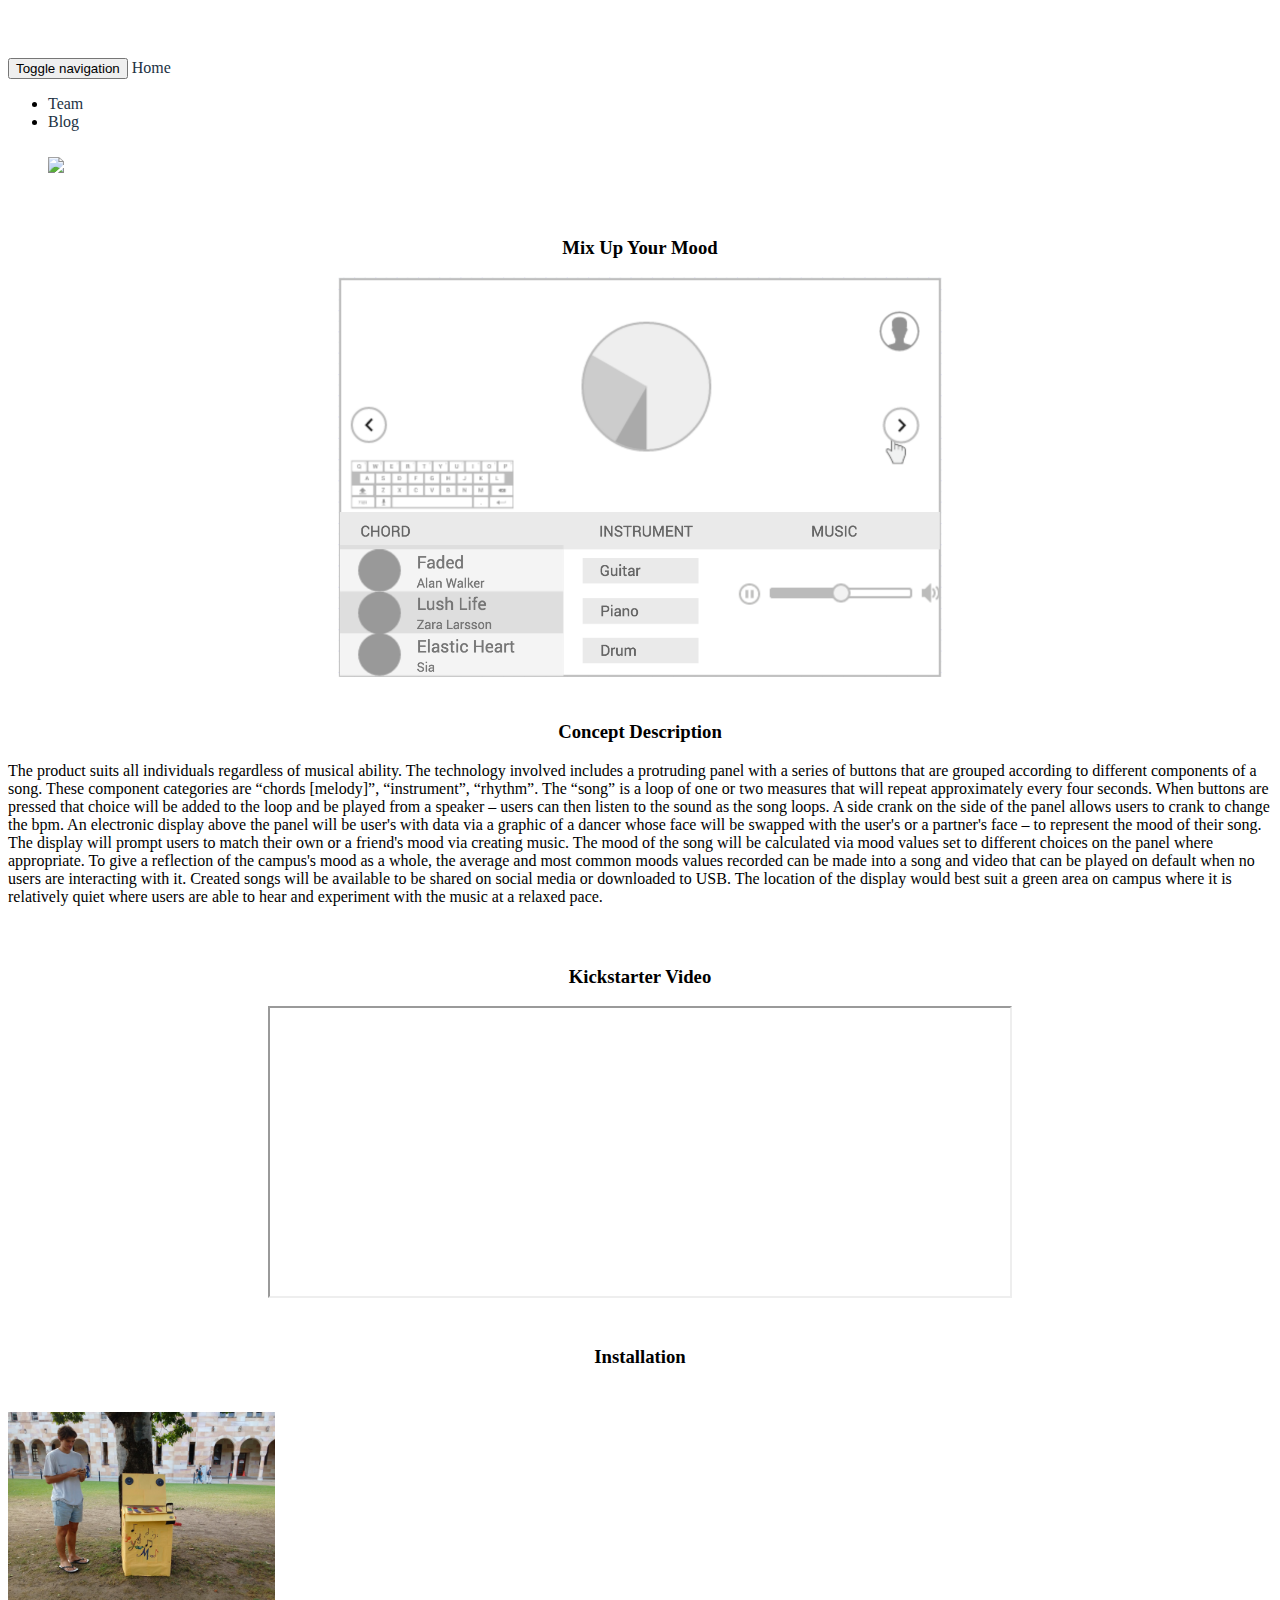
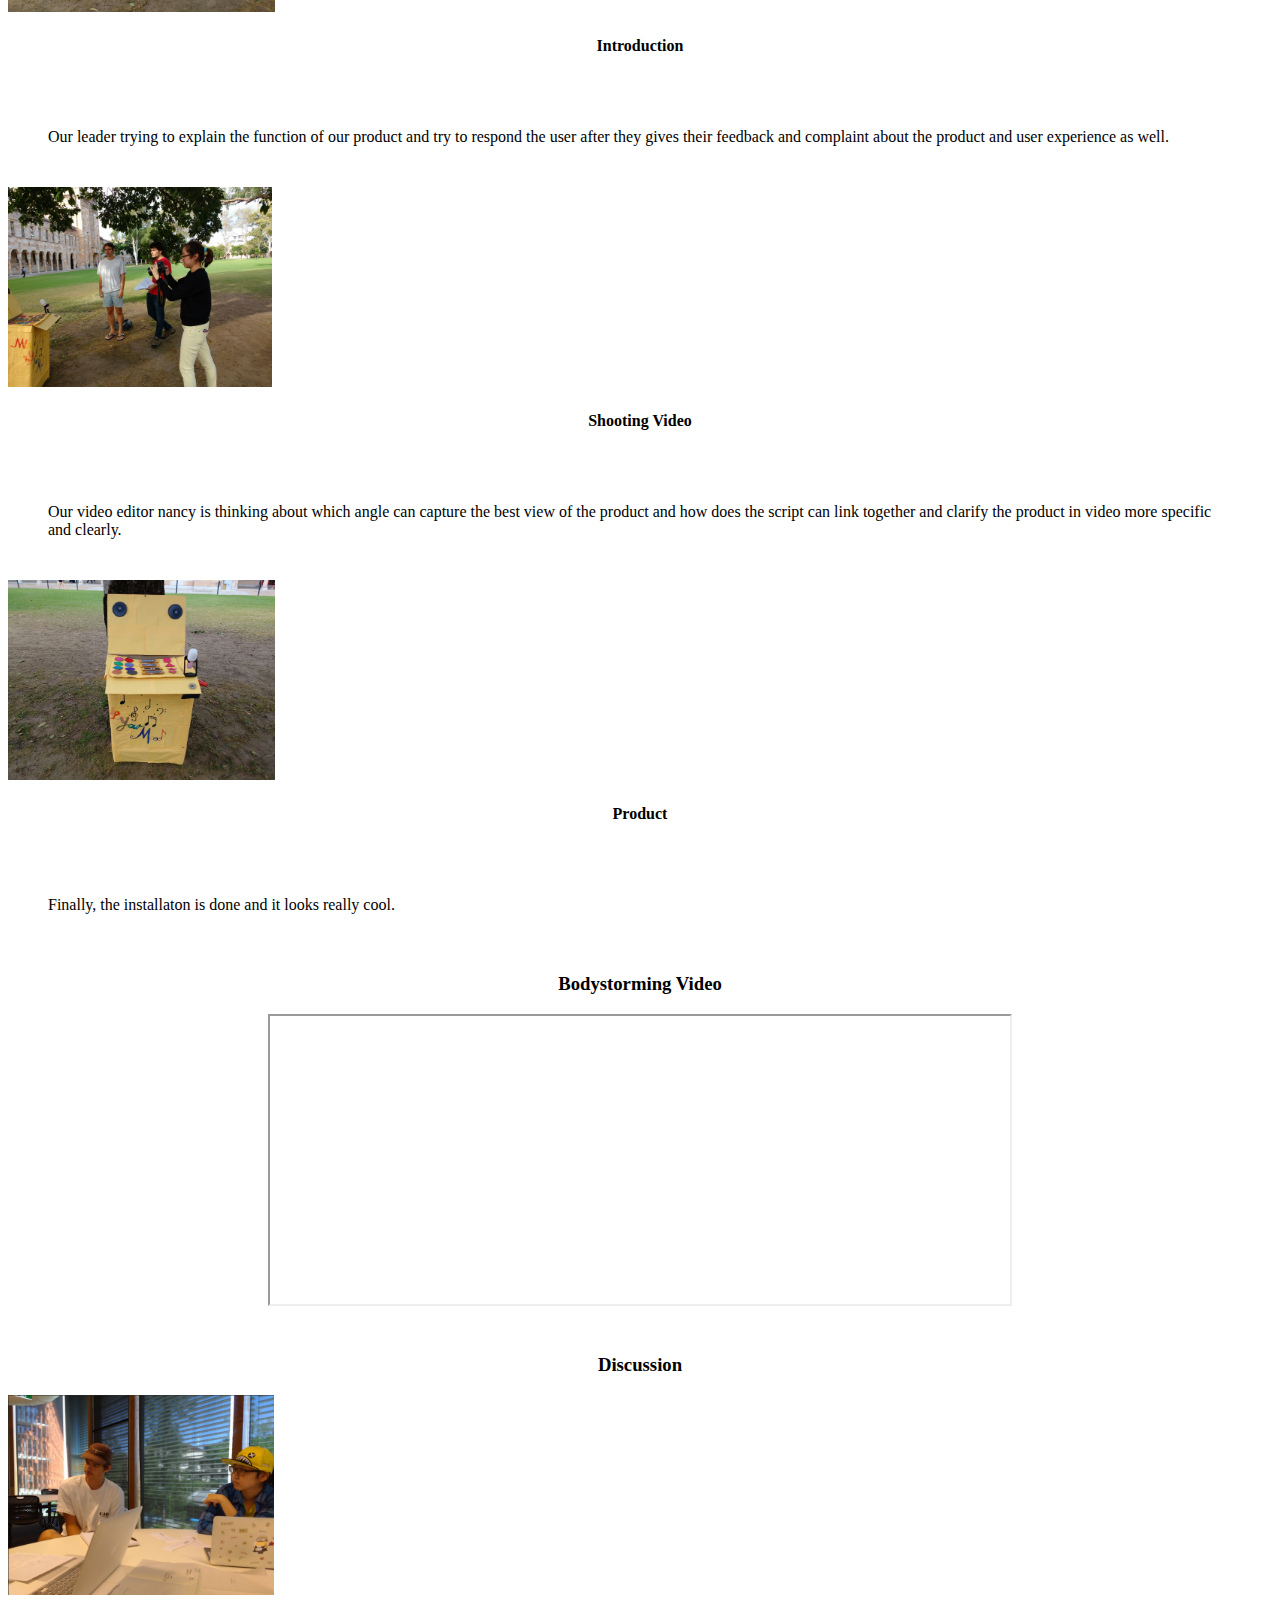
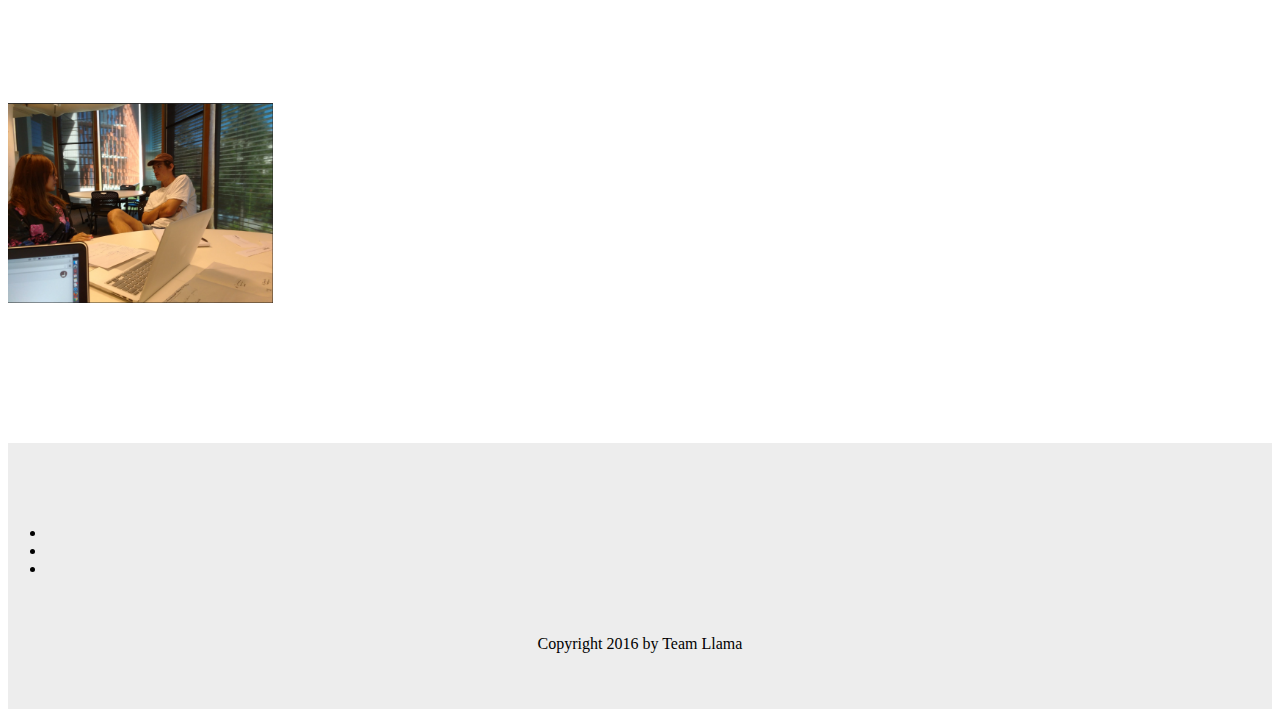
==== commit c0d2d3b5: "updated the index content and layout" ====
--- a/index.html
+++ b/index.html
@@ -51,11 +51,67 @@
 	
 	<div class="row">
 		<h3 style="text-align:center">Concept Description</h3>
-		<p class="col-md-8 col-md-offset-2">This product draws upon the concept that music can help express and reflect upon our emotions. The product contains a display and a protruding panel below which has various physical buttons. The display will present users with a challenge to represent how their current mood might sound. To do this they can interact with the panel's buttons which correspond to various components of a complete song. These categories are melody, instrument and rhythm and within each are a number of buttons representing varying versions of these (i.e. instrument: keys, guitar, horns; melody: a happy sounding melody, melancholic melody, etc). In addition to this there is a side crank that users can crank to a certain tempo in order to alter their desired beats per minute of their mood's song. Data drawn from the machine will be via assigning the different musical options available differing mood values when appropriate and evaluating a user's song to a particular mood. A potential and interesting way of presenting the data back to users is via a graphic of a dancer who matches the evaluated mood of the song. For added pizazz and engagement a camera with face recognition technology could be mounted to the display to place the user's face on the dancer's. Options could be provided to share songs and videos on social media or saved to USB.</p>
+		<p class="col-md-8 col-md-offset-2">The product suits all individuals regardless of musical ability. The technology involved includes a protruding panel with a series of buttons that are grouped according to different components of a song. These component categories are “chords [melody]”, “instrument”, “rhythm”. The “song” is a loop of one or two measures that will repeat approximately every four seconds. When buttons are pressed that choice will be added to the loop and be played from a speaker – users can then listen to the sound as the song loops. A side crank on the side of the panel allows users to crank to change the bpm. An electronic display above the panel will be user's with data via a graphic of a dancer whose face will be swapped with the user's or a partner's face – to represent the mood of their song. The display will prompt users to match their own or a friend's mood via creating music. The mood of the song will be calculated via mood values set to different choices on the panel where appropriate. To give a reflection of the campus's mood as a whole, the average and most common moods values recorded can be made into a song and video that can be played on default when no users are interacting with it. Created songs will be available to be shared on social media or downloaded to USB. The location of the display would best suit a green area on campus where it is relatively quiet where users are able to hear and experiment with the music at a relaxed pace.
+</p>
+	</div>
+	
+	
+	<div class="row">
+		<h3 style="text-align:center">Kickstarter Video</h3>
+		<div class="indexVideo" style="text-align:center">
+			<iframe width="740" height="288">
+				
+			</iframe>
+		</div>
 	</div>
 	
 	<div class="row">
-		<h3 style="text-align:center">Video Demonstration</h3>
+		<h3 style="text-align:center">Installation</h3>
+		<div class="col-md-8 col-md-offset-2">
+			<div class="row">
+				<div class="thumbnail col-md-4">
+					<img src="img/lt.png" style="height:200px;">
+					<div class="caption" style="text-align:center">
+						<h4>Introduction</h4>
+					</div>
+				</div>
+				<div class="col-md-8">
+				<blockquote>
+					<p>Our leader trying to explain the function of our product and try to respond the user after they gives their feedback and complaint about the product and user experience as well.</p>
+				</blockquote>
+				</div>
+			</div>
+			<div class="row">
+				<div class="thumbnail col-md-4">
+					<img src="img/nancyP.png" style="height:200px;">
+					<div class="caption" style="text-align:center">
+						<h4>Shooting Video</h4>
+					</div>
+				</div>
+				<div class="col-md-8">
+					<blockquote>
+					<p>Our video editor nancy is thinking about which angle can capture the best view of the product and how does the script can link together and clarify the product in video more specific and clearly.</p>
+					</blockquote>
+				</div>
+			</div>
+			<div class="row">
+				<div class="thumbnail col-md-4">
+					<img src="img/installdone.png" style="height:200px">
+					<div class="caption" style="text-align:center">
+						<h4>Product</h4>
+					</div>
+				</div>
+				<div class="col-md-8">
+				<blockquote>
+					<p>Finally, the installaton is done and it looks really cool.</p>
+				</blockquote>
+				</div>
+			</div>
+		</div>
+	</div>
+	
+	<div class="row">
+		<h3 style="text-align:center">Bodystorming Video</h3>
 		<div class="indexVideo" style="text-align:center;">
 			<iframe width="740" height="288"
 				src="https://www.youtube.com/embed/BOLobmhdzVQ">
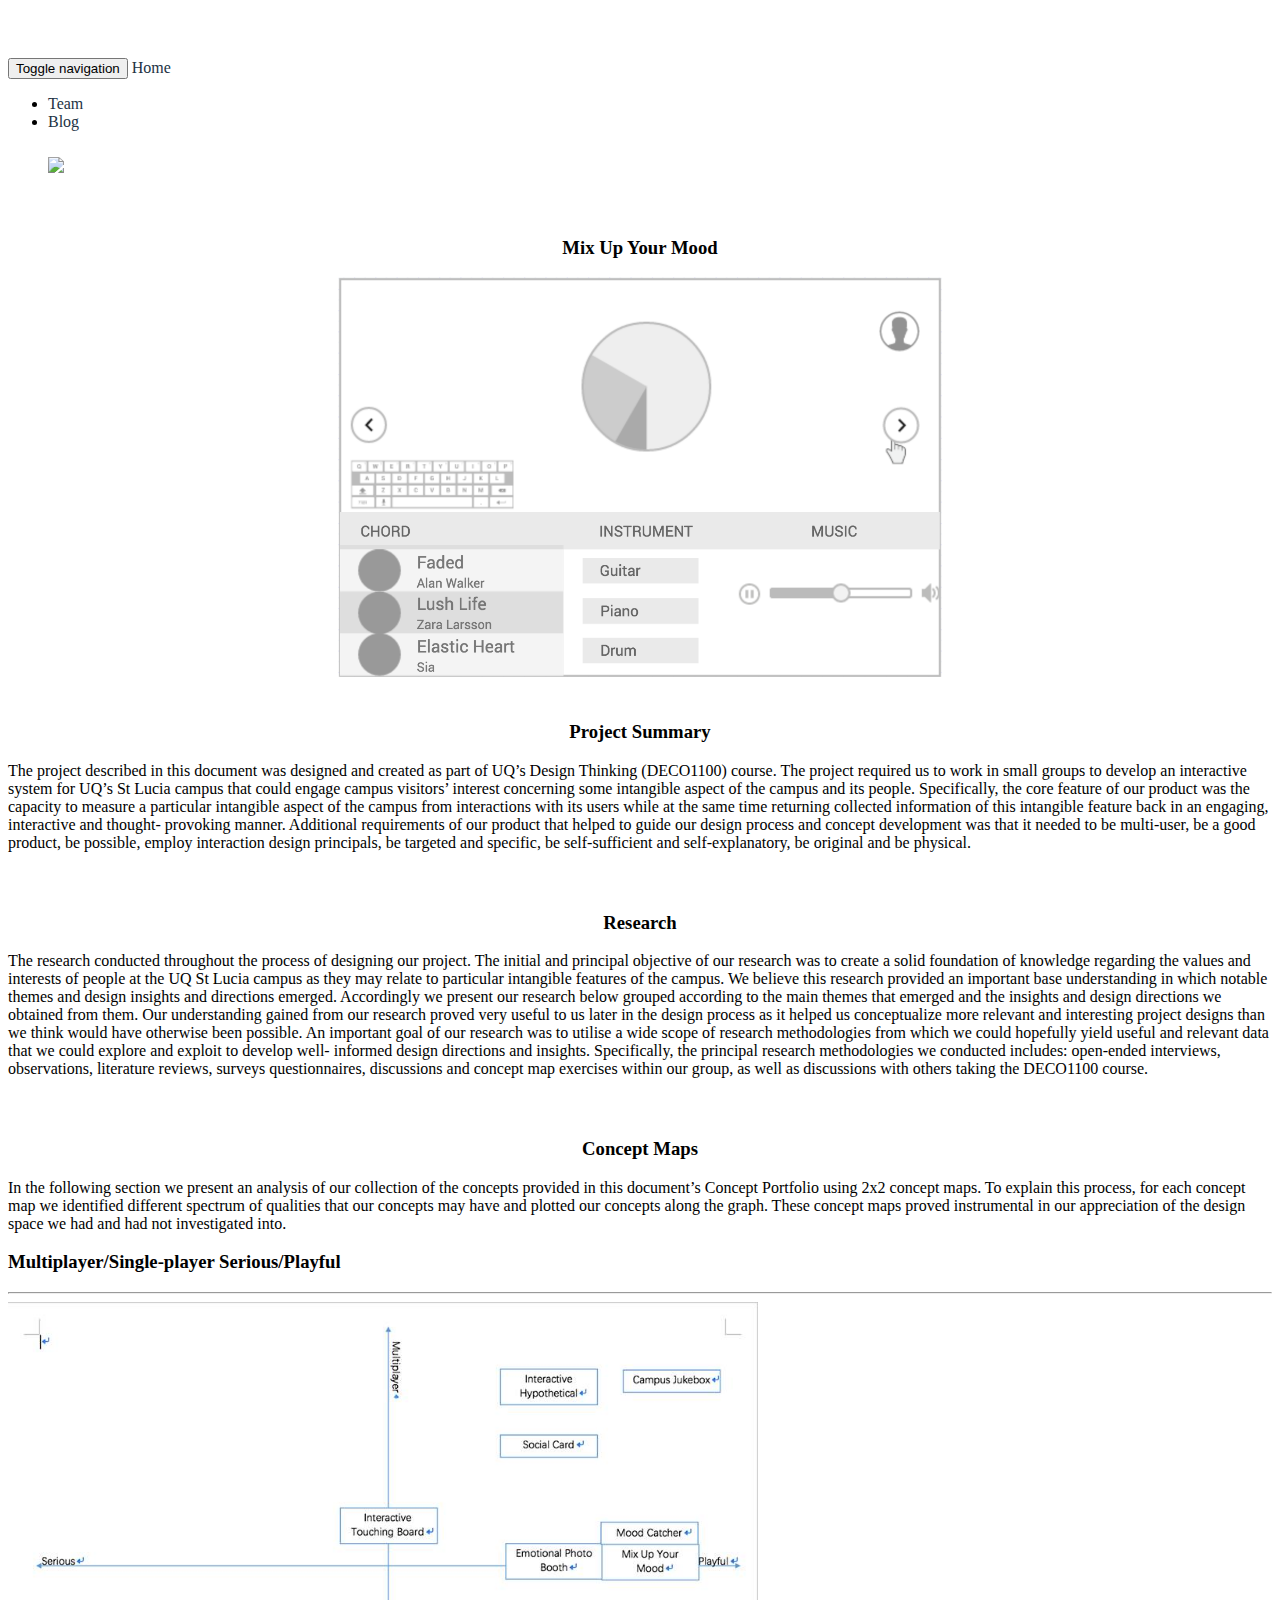
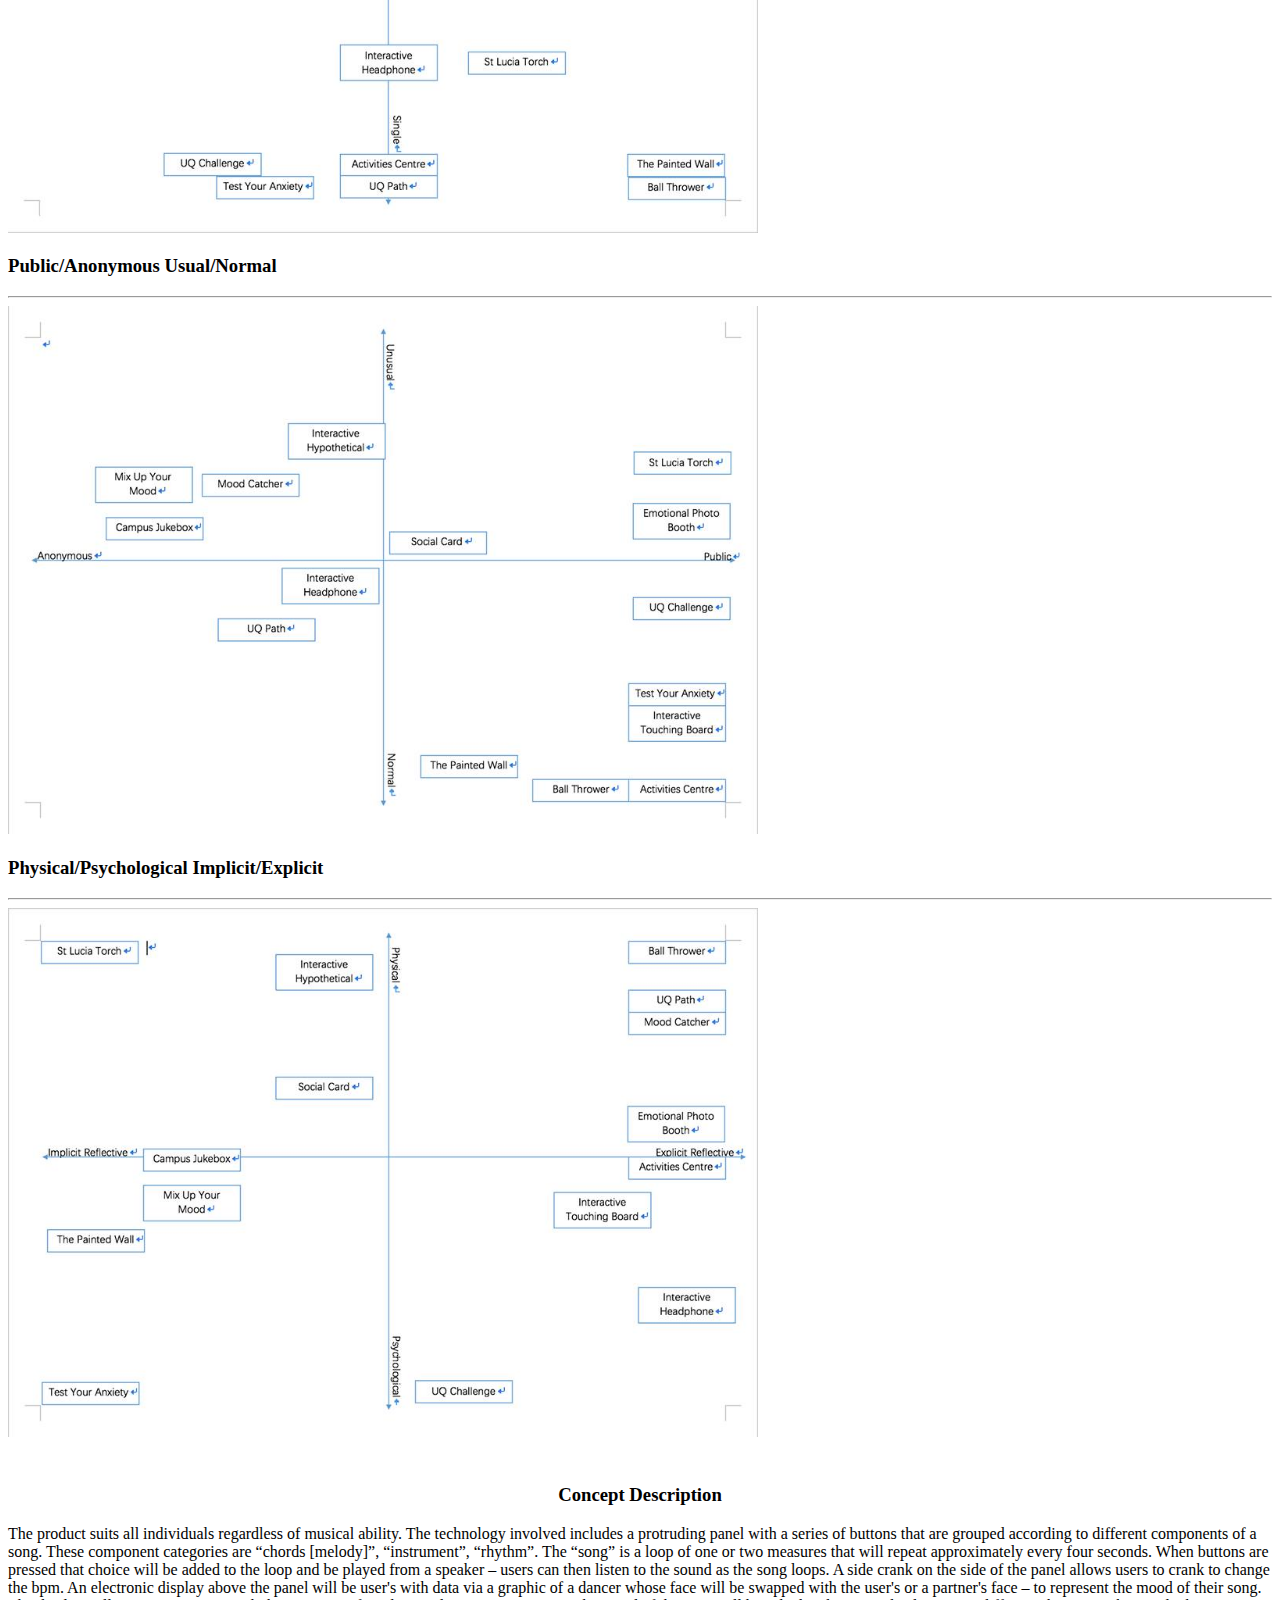
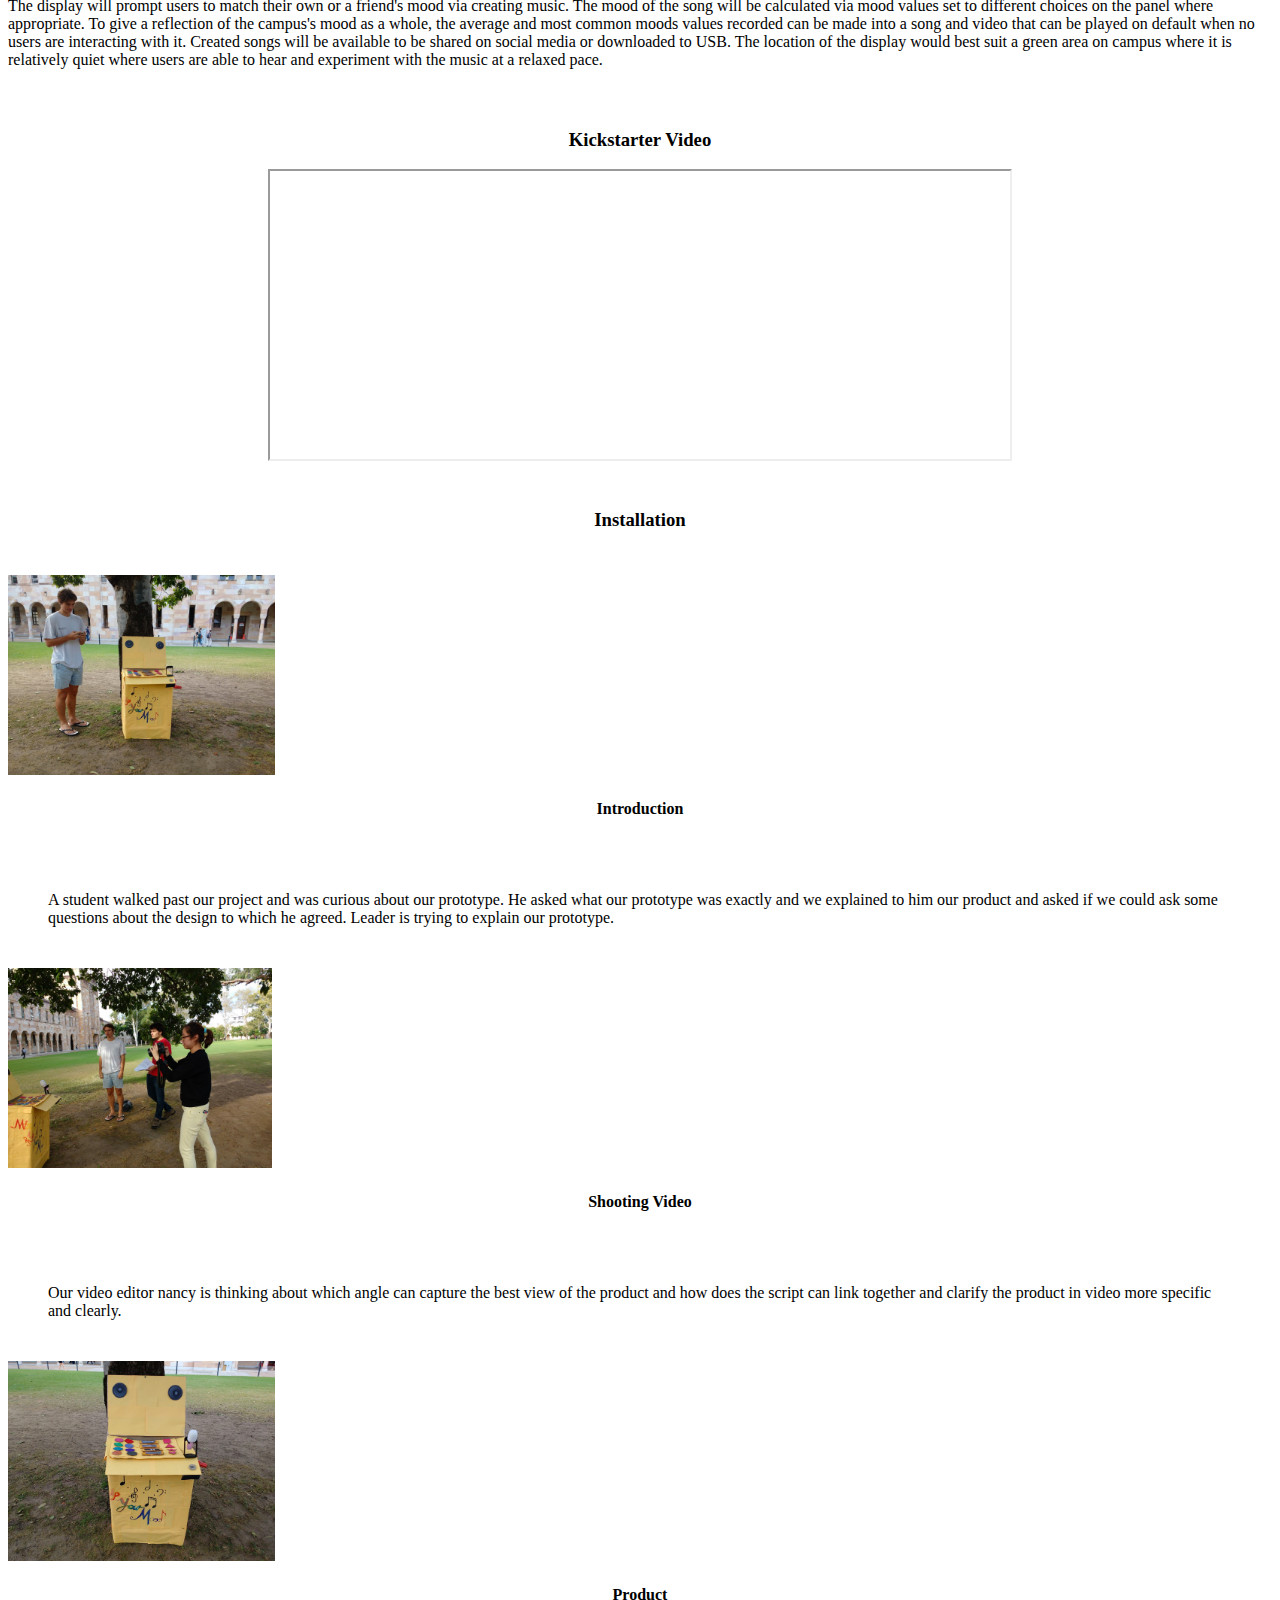
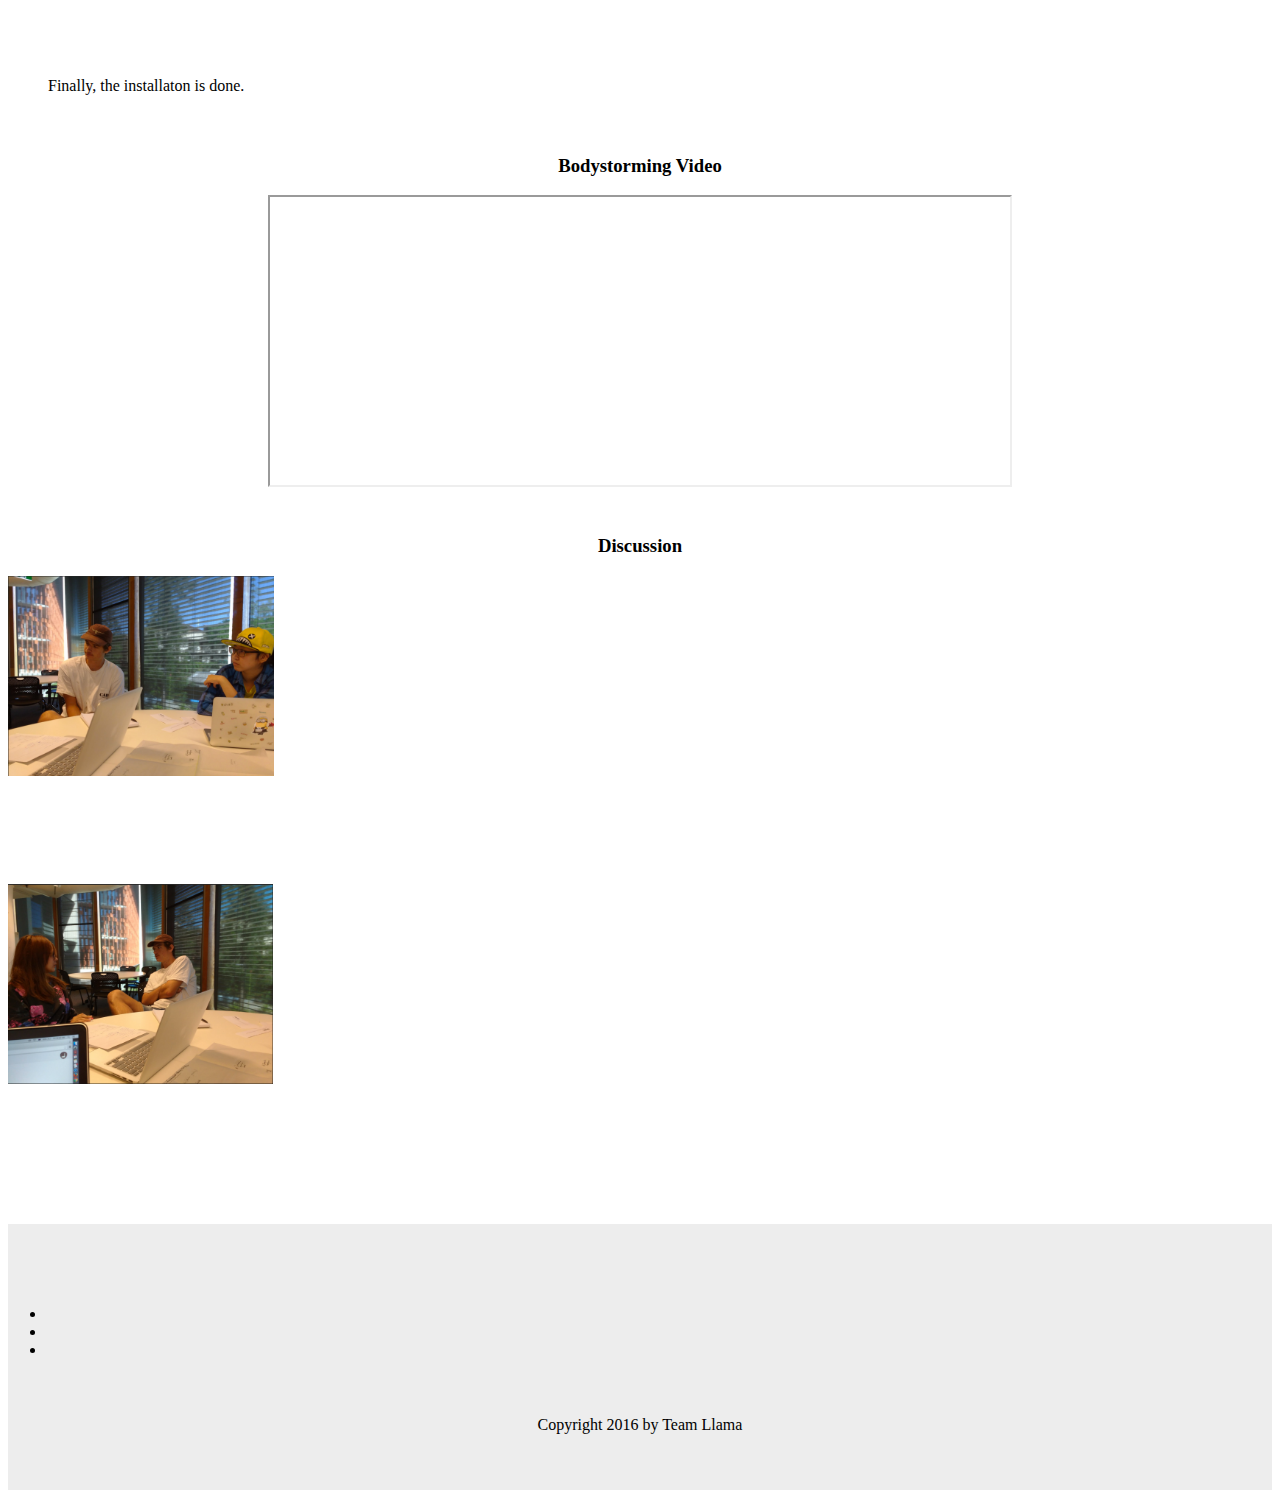
==== commit 58a78cf4: "This will be the final update of project" ====
--- a/index.html
+++ b/index.html
@@ -50,17 +50,48 @@
 	</div>
 	
 	<div class="row">
+		<h3 style="text-align:center">Project Summary</h3>
+		<p class="col-md-8 col-md-offset-2">The project described in this document was designed and created as part of UQ’s Design Thinking (DECO1100) course. The project required us to work in small groups to develop an interactive system for UQ’s St Lucia campus that could engage campus visitors’ interest concerning some intangible aspect of the campus and its people. Specifically, the core feature of our product was the capacity to measure a particular intangible aspect of the campus from interactions with its users while at the same time returning collected information of this intangible feature back in an engaging, interactive and thought- provoking manner. Additional requirements of our product that helped to guide our design process and concept development was that it needed to be multi-user, be a good product, be possible, employ interaction design principals, be targeted and specific, be self-sufficient and self-explanatory, be original and be physical.</p>
+	</div>
+	
+	<div class="row">
+		<h3 style="text-align:center">Research</h3>
+		<p class="col-md-8 col-md-offset-2">The research conducted throughout the process of designing our project. The initial and principal objective of our research was to create a solid foundation of knowledge regarding the values and interests of people at the UQ St Lucia campus as they may relate to particular intangible features of the campus. We believe this research provided an important base understanding in which notable themes and design insights and directions emerged. Accordingly we present our research below grouped according to the main themes that emerged and the insights and design directions we obtained from them. Our understanding gained from our research proved very useful to us later in the design process as it helped us conceptualize more relevant and interesting project designs than we think would have otherwise been possible.
+		An important goal of our research was to utilise a wide scope of research methodologies from which we could hopefully yield useful and relevant data that we could explore and exploit to develop well- informed design directions and insights. Specifically, the principal research methodologies we conducted includes: open-ended interviews, observations, literature reviews, surveys questionnaires, discussions and concept map exercises within our group, as well as discussions with others taking the DECO1100 course.</p>
+	</div>
+	
+	<div class="row">
+		<h3 style="text-align:center">Concept Maps</h3>
+		<p class="col-md-8 col-md-offset-2">In the following section we present an analysis of our collection of the concepts provided in this document’s Concept Portfolio using 2x2 concept maps. To explain this process, for each concept map we identified different spectrum of qualities that our concepts may have and plotted our concepts along the graph. These concept maps proved instrumental in our appreciation of the design space we had and had not investigated into.</p>
+		
+		<h3>Multiplayer/Single-player Serious/Playful</h3>
+		<hr>
+		<img src="img/cm1.png" alt="concept map" style="width:750px;" >
+		<br>
+		
+		<h3>Public/Anonymous Usual/Normal</h3>
+		<hr>
+		<img src="img/cm2.png" alt="concept map" style="width:750px">
+		<br>
+		
+		<h3>Physical/Psychological Implicit/Explicit</h3>
+		<hr>
+		<img src="img/cm3.png" alt="concept map" style="width:750px;">
+		<br>
+	</div>
+	
+	<div class="row">
 		<h3 style="text-align:center">Concept Description</h3>
 		<p class="col-md-8 col-md-offset-2">The product suits all individuals regardless of musical ability. The technology involved includes a protruding panel with a series of buttons that are grouped according to different components of a song. These component categories are “chords [melody]”, “instrument”, “rhythm”. The “song” is a loop of one or two measures that will repeat approximately every four seconds. When buttons are pressed that choice will be added to the loop and be played from a speaker – users can then listen to the sound as the song loops. A side crank on the side of the panel allows users to crank to change the bpm. An electronic display above the panel will be user's with data via a graphic of a dancer whose face will be swapped with the user's or a partner's face – to represent the mood of their song. The display will prompt users to match their own or a friend's mood via creating music. The mood of the song will be calculated via mood values set to different choices on the panel where appropriate. To give a reflection of the campus's mood as a whole, the average and most common moods values recorded can be made into a song and video that can be played on default when no users are interacting with it. Created songs will be available to be shared on social media or downloaded to USB. The location of the display would best suit a green area on campus where it is relatively quiet where users are able to hear and experiment with the music at a relaxed pace.
-</p>
+		</p>
 	</div>
 	
 	
 	<div class="row">
 		<h3 style="text-align:center">Kickstarter Video</h3>
 		<div class="indexVideo" style="text-align:center">
-			<iframe width="740" height="288">
-				
+			<iframe width="740" height="288"
+				src="https://www.youtube.com/embed/W9ZWMRHyIfw">
 			</iframe>
 		</div>
 	</div>
@@ -77,7 +108,7 @@
 				</div>
 				<div class="col-md-8">
 				<blockquote>
-					<p>Our leader trying to explain the function of our product and try to respond the user after they gives their feedback and complaint about the product and user experience as well.</p>
+					<p>A student walked past our project and was curious about our prototype. He asked what our prototype was exactly and we explained to him our product and asked if we could ask some questions about the design to which he agreed. Leader is trying to explain our prototype.</p>
 				</blockquote>
 				</div>
 			</div>
@@ -103,7 +134,7 @@
 				</div>
 				<div class="col-md-8">
 				<blockquote>
-					<p>Finally, the installaton is done and it looks really cool.</p>
+					<p>Finally, the installaton is done.</p>
 				</blockquote>
 				</div>
 			</div>
